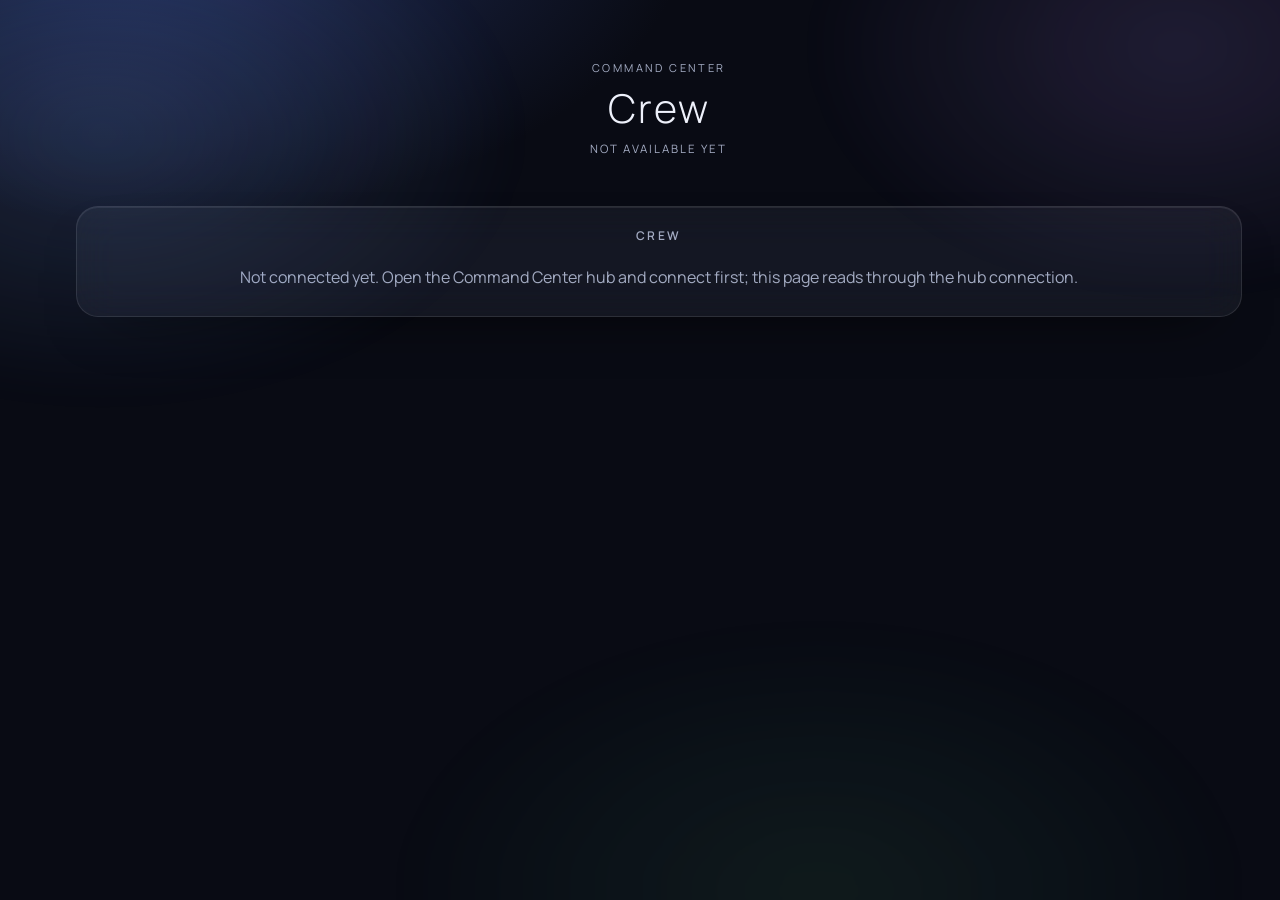
==== pages/crew.html @ 2b058b6d "muse: Crew page" ====
<!doctype html>
<html lang="en">
<head>
<meta charset="utf-8">
<script>var t=new URLSearchParams(location.search).get("theme");if(t==="light")document.documentElement.setAttribute("data-theme","light")</script>
<meta name="viewport" content="width=device-width, initial-scale=1">
<meta name="robots" content="noindex, nofollow, noarchive">
<meta name="color-scheme" content="dark light">
<title>Crew · Command Center</title>
<link rel="preconnect" href="https://fonts.googleapis.com">
<link rel="preconnect" href="https://fonts.gstatic.com" crossorigin>
<link href="https://fonts.googleapis.com/css2?family=Manrope:wght@200;300;400;500;600;700&display=swap" rel="stylesheet">
<style>
*{box-sizing:border-box}
body{margin:0;font-family:var(--font);padding:26px clamp(16px,3vw,44px) 48px}
a{color:var(--accent)}
header.top{display:flex;flex-direction:column;align-items:center;text-align:center;gap:6px;margin-bottom:22px}
header.top .back{font-size:11px;letter-spacing:.22em;text-transform:uppercase;color:var(--muted);text-decoration:none}
header.top .back:hover{color:var(--text)}
header.top h1{font-size:clamp(28px,3.1vw,40px);font-weight:300;letter-spacing:.05em;margin:0}
header.top .stamp{font-size:11.5px;letter-spacing:.18em;text-transform:uppercase;color:var(--muted)}
.cards{display:grid;grid-template-columns:repeat(auto-fit,minmax(210px,1fr));gap:var(--gap);margin-bottom:var(--gap)}
.card{border-radius:var(--r);padding:20px 22px}
.card h2{font-size:12px;letter-spacing:.2em;text-transform:uppercase;color:var(--muted);margin:0 0 14px;font-weight:600;text-align:center}
.big{font-size:40px;font-weight:700;letter-spacing:-.03em;line-height:1.05;text-align:center}
.sub{color:var(--muted);font-size:13px;margin-top:6px;text-align:center}
.stack{display:grid;gap:var(--gap)}
.item{display:flex;gap:12px;padding:11px 0;border-bottom:1px solid var(--line)}
.item:last-child{border-bottom:0}
.item .when{font-family:var(--font);font-size:12px;color:var(--muted);white-space:nowrap;padding-top:2px;min-width:118px}
.item .txt{flex:1}
.item .src{color:var(--muted);font-size:12.5px;margin-top:2px}
.chip{display:inline-block;font-size:10.5px;letter-spacing:.08em;text-transform:uppercase;border:1px solid var(--line);border-radius:20px;padding:1px 8px;color:var(--muted);white-space:nowrap;height:fit-content}
.empty{color:var(--muted);padding:8px 0;text-align:center}
.headline{font-size:19px;font-weight:650;letter-spacing:-.01em;text-align:center}
.dot{display:inline-block;width:9px;height:9px;border-radius:50%;background:var(--muted);margin-right:8px;flex:none}
.dot.ok{background:var(--green)} .dot.late{background:var(--amber)} .dot.fail{background:var(--red)}
.member .who{font-size:21px;font-weight:650;text-align:center}
.member .role{color:var(--muted);font-size:12.5px;text-align:center;margin-top:2px}
.member .last{font-size:13.5px;line-height:1.5;margin-top:12px;background:var(--inset);border-radius:12px;padding:10px 12px}
.member .live{display:flex;align-items:center;justify-content:center;gap:2px;margin-top:10px;font-size:12px;color:var(--muted)}
</style>
<link rel="stylesheet" href="../cc-design.css">
<link rel="stylesheet" href="../cc-skin.css">
</head>
<body>
<div id="app">
  <header class="top">
    <a class="back" href="../index.html">Command Center</a>
    <h1>Crew</h1>
    <span class="stamp" id="stamp">Loading</span>
  </header>
  <main id="stage">
    <div class="sk"><div></div><div></div><div></div></div>
  </main>
</div>
<script>
(function(){
"use strict";
function getCfg(){ try { var c = JSON.parse(localStorage.getItem("cc_cfg") || "null"); if (c && c.url && c.key) return c; } catch (e) {} return null; }
function esc(s){ return String(s == null ? "" : s).replace(/[&<>"']/g, function(ch){ return {"&":"&amp;","<":"&lt;",">":"&gt;",'"':"&quot;","'":"&#39;"}[ch]; }); }
function fmtTime(iso){ if (!iso) return "Not available yet"; var d = new Date(iso); if (isNaN(d)) return esc(iso); return d.toLocaleString("en-US", {weekday:"short", month:"short", day:"numeric", hour:"numeric", minute:"2-digit", timeZone:"America/New_York"}); }
function items(data, tab, module){ return (data.items || []).filter(function(i){ return i.tab === tab && i.module === module; }).slice().sort(function(a,b){ return new Date(b.time) - new Date(a.time); }); }
function summary(data, section){ var rows = (data.summary || []).filter(function(s){ return s.section === section; }); return rows.length ? rows[rows.length - 1] : null; }
function itemRow(i){
  var link = i.link ? ' <a href="' + esc(i.link) + '" target="_blank" rel="noopener">Open</a>' : "";
  return '<div class="item"><span class="when">' + fmtTime(i.time) + '</span><span class="txt">' + esc(i.text) + link +
    (i.source ? '<div class="src">' + esc(i.source) + '</div>' : "") + '</span><span class="chip">' + esc(i.grade || "") + '</span></div>';
}
function listOrEmpty(rows){ return rows.length ? rows.map(itemRow).join("") : '<div class="empty">Not available yet</div>'; }
var CREW = [["claude", "Atlas", "Lead"], ["muse", "Luna", "Routines"], ["chatgpt", "Argus", "Cross-check"], ["claude-jdm", "Athena", "Business account"], ["iphone", "Orion", "iPhone report"]];
var NAMES = {}; CREW.forEach(function(m){ NAMES[m[0]] = m[1]; });
function ago(iso){
  if (!iso) return "not yet";
  var s = (Date.now() - new Date(iso)) / 1000;
  if (isNaN(s)) return "not yet";
  if (s < 90) return "just now";
  if (s < 3600) return Math.round(s / 60) + " min ago";
  if (s < 86400) return Math.round(s / 3600) + " h ago";
  return Math.round(s / 86400) + " d ago";
}
function render(data){
  var stamp = document.getElementById("stamp");
  stamp.textContent = "Updated " + fmtTime(data.now || new Date().toISOString());
  var msgs = (data.messages || []).slice().sort(function(a,b){ return new Date(a.time) - new Date(b.time); });
  var cards = CREW.map(function(m){
    var mine = msgs.filter(function(x){ return x.from === m[0]; });
    var last = mine.length ? mine[mine.length - 1] : null;
    var live = last && (Date.now() - new Date(last.time)) < 3600000;
    var txt = last ? String(last.text || "") : "";
    if (txt.length > 220) txt = txt.slice(0, 217) + "...";
    return '<div class="card member"><h2>' + esc(m[2]) + '</h2><div class="who">' + esc(m[1]) + '</div>' +
      '<div class="live"><span class="dot ' + (live ? "ok" : "") + '"></span>' + (last ? "spoke " + ago(last.time) : "no posts yet") + '</div>' +
      (last ? '<div class="last">' + esc(txt) + '<div class="src">' + esc(last.type || "") + ' · ' + fmtTime(last.time) + '</div></div>' : '<div class="empty">Not available yet</div>') + '</div>';
  }).join("");
  var recent = msgs.slice().sort(function(a,b){ return new Date(b.time) - new Date(a.time); }).slice(0, 12);
  var rows = recent.length ? recent.map(function(x){
    return '<div class="item"><span class="when">' + fmtTime(x.time) + '</span><span class="txt">' + esc(x.text || "") +
      '<div class="src">' + esc(NAMES[x.from] || x.from) + ' to ' + esc(NAMES[x.to] || x.to || "") + '</div></span><span class="chip">' + esc(x.type || "") + '</span></div>';
  }).join("") : '<div class="empty">Not available yet</div>';
  document.getElementById("stage").innerHTML =
    '<div class="cards" style="grid-template-columns:repeat(auto-fit,minmax(230px,1fr))">' + cards + '</div>' +
    '<div class="stack"><div class="card"><h2>Recent board activity</h2>' + rows + '</div></div>';
}
function fail(msg){
  document.getElementById("stage").innerHTML = '<div class="card"><h2>Crew</h2><div class="empty">' + esc(msg) + '</div></div>';
  document.getElementById("stamp").textContent = "Not available yet";
}
var cfg = getCfg();
if (!cfg) { fail("Not connected yet. Open the Command Center hub and connect first; this page reads through the hub connection."); return; }
fetch(cfg.url + (cfg.url.indexOf("?") > -1 ? "&" : "?") + "key=" + encodeURIComponent(cfg.key))
  .then(function(r){ return r.json(); })
  .then(function(j){ if (!j.ok) throw new Error(j.error || "load failed"); render(j.data); })
  .catch(function(){ fail("Could not load the board. Values are not available yet."); });
})();
</script>
<script src="../cc-motion.js"></script>
</body>
</html>
---- cc-design.css ----
/* Command Center design system. One stylesheet for the hub and every spoke page.
   Load it AFTER the page's own styles:
   <link rel="stylesheet" href="https://julietdeltaone.github.io/command-center/cc-design.css">
   Tokens, depth, motion and layout rules live here only. */

:root{
  --rail:76px;
  --ease:cubic-bezier(.2,.8,.2,1);
  --dur:.55s;
  --surf-1:linear-gradient(180deg,rgba(255,255,255,.075),rgba(255,255,255,.028));
  --surf-2:linear-gradient(180deg,rgba(255,255,255,.11),rgba(255,255,255,.04));
  --edge:inset 0 1px 0 rgba(255,255,255,.09),inset 0 0 0 1px rgba(255,255,255,.02);
  --shadow-1:0 1px 2px rgba(0,0,0,.5),0 14px 34px -16px rgba(0,0,0,.75);
  --shadow-2:0 2px 4px rgba(0,0,0,.5),0 26px 56px -18px rgba(0,0,0,.85);
  --glow:0 0 0 1px rgba(122,167,255,.45),0 0 34px -6px rgba(122,167,255,.45);
}

/* ---------- full screen ---------- */
.wrap,.wrap.wide{max-width:none;width:100%;padding-left:clamp(18px,2.4vw,64px);padding-right:clamp(18px,2.4vw,64px)}
@media (min-width:1100px){
  body{padding-left:var(--rail)}
}
@media (min-width:1800px){
  html{font-size:112%}
}
@media (min-width:2400px){
  html{font-size:128%}
}

/* ---------- alive background ---------- */
html{background:var(--bg)}
body::after{
  content:"";position:fixed;z-index:0;pointer-events:none;inset:-20%;
  background:
    radial-gradient(34% 30% at 20% 25%,rgba(122,167,255,.20),transparent 70%),
    radial-gradient(30% 28% at 80% 18%,rgba(177,140,255,.16),transparent 70%),
    radial-gradient(36% 32% at 60% 85%,rgba(95,212,138,.09),transparent 70%);
  filter:blur(30px);
  animation:drift 46s ease-in-out infinite alternate;
}
@keyframes drift{
  0%{transform:translate3d(-3%,-2%,0) rotate(0deg) scale(1)}
  50%{transform:translate3d(4%,3%,0) rotate(6deg) scale(1.08)}
  100%{transform:translate3d(-2%,5%,0) rotate(-4deg) scale(1.04)}
}

/* ---------- depth: layered, frosted, lifts on hover ---------- */
.card,.wt,.mod,.sysc,.wk>div{
  background:var(--surf-1);
  box-shadow:var(--edge),var(--shadow-1);
  -webkit-backdrop-filter:blur(16px) saturate(140%);backdrop-filter:blur(16px) saturate(140%);
  transition:transform .35s var(--ease),box-shadow .35s var(--ease),border-color .25s;
}
.wt{border-radius:18px}
.wt:hover,.card:hover,.mod:hover{
  transform:translateY(-3px);
  border-color:rgba(122,167,255,.5);
  box-shadow:var(--edge),var(--shadow-2),0 0 40px -14px rgba(122,167,255,.5);
}
.sysc:hover,.wk>div:hover{transform:translateY(-2px);box-shadow:var(--edge),var(--shadow-2)}
.btn,.ibtn{transition:transform .2s var(--ease),border-color .2s,background .2s}
.btn:hover,.ibtn:hover{transform:translateY(-1px);border-color:rgba(122,167,255,.6);background:var(--panel2)}
.btn:active,.ibtn:active{transform:translateY(0) scale(.98)}

/* ---------- glow on live status ---------- */
.dot.ok{animation:pulse 2.4s ease-in-out infinite}
.dot.late{box-shadow:0 0 8px var(--amber)}
.dot.fail{box-shadow:0 0 10px var(--red);animation:pulse-red 1.6s ease-in-out infinite}
.mark i{animation:pulse 2.8s ease-in-out infinite}
.tl .now{box-shadow:0 0 14px rgba(122,167,255,.7)}
@keyframes pulse{0%,100%{box-shadow:0 0 5px var(--accent);opacity:.9}50%{box-shadow:0 0 16px var(--accent),0 0 28px rgba(122,167,255,.4);opacity:1}}
@keyframes pulse-red{0%,100%{box-shadow:0 0 5px var(--red)}50%{box-shadow:0 0 18px var(--red),0 0 30px rgba(255,107,122,.4)}}
.cells i{box-shadow:0 0 10px -2px rgba(95,212,138,.55)}
.cells i.late{box-shadow:0 0 10px -2px rgba(240,180,80,.6)}
.cells i.fail{box-shadow:0 0 12px -2px rgba(255,107,122,.7)}

/* ---------- loading sequence: skeleton, then staggered rise ---------- */
.sk{display:grid;grid-template-columns:repeat(12,minmax(0,1fr));gap:14px}
.sk>div{
  min-height:210px;border-radius:18px;border:1px solid var(--line);grid-column:span 4;
  background:linear-gradient(100deg,rgba(255,255,255,.03) 20%,rgba(255,255,255,.09) 40%,rgba(255,255,255,.03) 60%) 0 0/220% 100%;
  animation:shimmer 1.3s linear infinite;
}
.sk>div:nth-child(1){grid-column:span 8}
.sk>div:nth-child(2){grid-column:span 4}
@keyframes shimmer{to{background-position:-120% 0}}
@media (max-width:1000px){.sk>div,.sk>div:nth-child(1),.sk>div:nth-child(2){grid-column:span 12}}

#app>*,.wall>*,.tiles>*,.hero>*{animation:rise var(--dur) var(--ease) backwards;animation-delay:calc(var(--i,0) * 55ms)}
@keyframes rise{from{opacity:0;transform:translateY(16px) scale(.985)}to{opacity:1;transform:none}}

/* ---------- charts draw in ---------- */
.g-fill{animation:gdraw 1.3s var(--ease) .15s both}
@keyframes gdraw{from{stroke-dasharray:0 100}to{stroke-dasharray:var(--d,50) 100}}
.cells i{animation:cellin .5s var(--ease) both;animation-delay:calc(var(--i,0) * 18ms + .2s)}
@keyframes cellin{from{opacity:0;transform:scaleY(.2)}to{opacity:1;transform:none}}
.tl .blk{transform-origin:left center;animation:blkin .7s var(--ease) both;animation-delay:calc(var(--i,0) * 90ms + .25s)}
@keyframes blkin{from{opacity:0;transform:scaleX(.1)}to{opacity:1;transform:none}}
.bar-fill{transform-origin:left center;animation:blkin .9s var(--ease) both}

/* ---------- page transitions ---------- */
::view-transition-old(root){animation:vt-out .22s var(--ease) both}
::view-transition-new(root){animation:vt-in .38s var(--ease) both}
@keyframes vt-out{to{opacity:0;transform:translateY(-6px)}}
@keyframes vt-in{from{opacity:0;transform:translateY(10px)}}

/* ---------- side rail (wide screens) ---------- */
.rail{
  display:none;position:fixed;z-index:30;left:0;top:0;bottom:0;width:var(--rail);
  flex-direction:column;align-items:center;gap:6px;padding:20px 0;
  background:rgba(7,9,13,.7);-webkit-backdrop-filter:blur(18px);backdrop-filter:blur(18px);
  border-right:1px solid var(--line);
}
@media (min-width:1100px){.rail{display:flex}.tabs{left:var(--rail)!important}}
.rail .rmark{width:36px;height:36px;border-radius:11px;border:1px solid var(--line);display:grid;place-items:center;margin-bottom:14px;
  background:linear-gradient(135deg,rgba(122,167,255,.25),rgba(177,140,255,.18))}
.rail .rmark i{width:10px;height:10px;border-radius:50%;background:var(--accent);box-shadow:0 0 14px var(--accent);animation:pulse 2.8s ease-in-out infinite}
.rail button{
  appearance:none;position:relative;width:60px;min-height:56px;border-radius:14px;border:1px solid transparent;background:transparent;color:var(--muted);
  font:inherit;cursor:pointer;display:flex;flex-direction:column;align-items:center;justify-content:center;gap:3px;
  transition:color .2s,background .2s,transform .25s var(--ease)
}
.rail button b{font-size:17px;font-weight:700;letter-spacing:-.02em;line-height:1}
.rail button span{font-family:var(--mono);font-size:9px;letter-spacing:.03em;text-transform:uppercase}
.rail button:hover{color:var(--text);background:var(--panel);transform:translateX(2px)}
.rail button[aria-selected="true"]{color:var(--text);background:var(--panel2);border-color:var(--line)}
.rail button[aria-selected="true"]::before{content:"";position:absolute;left:-8px;top:12px;bottom:12px;width:3px;border-radius:3px;background:var(--accent);box-shadow:0 0 12px var(--accent)}
.rail .rn{position:absolute;top:3px;right:2px;min-width:16px;height:16px;padding:0 4px;border-radius:8px;background:var(--accent);color:#07090d;font-family:var(--mono);font-size:9.5px;font-weight:800;display:grid;place-items:center}
.rail .rsp{flex:1}

/* ---------- respect reduced motion ---------- */
@media (prefers-reduced-motion:reduce){
  *,*::before,*::after{animation-duration:.001ms!important;animation-delay:0s!important;animation-iteration-count:1!important;transition-duration:.001ms!important}
  body::after{animation:none}
}
---- cc-skin.css ----
/* Command Center hub skin: Aurora Centered. Loaded by index.html only, after cc-design.css.
   Dark is the default. Light is switched with data-theme="light" on <html>. */

:root{
  --bg:#090b14; --card:rgba(255,255,255,.05); --panel:rgba(255,255,255,.04); --panel2:rgba(255,255,255,.08);
  --line:rgba(255,255,255,.10); --text:#eef1fb; --muted:#a3abc2; --accent:#8f9bff; --violet:#c084fc;
  --green:#4ade80; --amber:#f0b450; --red:#ff6b7a; --ring:#5b6384; --inset:rgba(0,0,0,.22);
  --bgfx:radial-gradient(900px 520px at 12% -10%,#23305e 0%,transparent 60%),radial-gradient(800px 520px at 100% 110%,#34205a 0%,transparent 55%),#090b14;
  --railbg:rgba(255,255,255,.04); --navbg:rgba(9,11,20,.82);
  --surf-1:var(--card); --surf-2:rgba(255,255,255,.08);
  --edge:inset 0 1px 0 rgba(255,255,255,.08);
  --shadow-1:0 24px 60px -34px rgba(0,0,0,.9); --shadow-2:0 30px 70px -30px rgba(0,0,0,.95);
  --glow:0 0 0 1px rgba(143,155,255,.45);
  --orb:.9; --btntext:#0b0d18;
  --font:"Manrope",-apple-system,BlinkMacSystemFont,"SF Pro Text","Segoe UI",Roboto,Helvetica,Arial,sans-serif;
  --r:22px; --gap:18px;
}
:root[data-theme="light"]{
  --bg:#eef1ff; --card:rgba(255,255,255,.66); --panel:rgba(255,255,255,.55); --panel2:rgba(255,255,255,.9);
  --line:rgba(27,30,46,.12); --text:#1b1e2e; --muted:#545b75; --accent:#5b4dff; --violet:#8a3ffc;
  --green:#12905f; --amber:#b06f00; --red:#cf3a44; --ring:#9aa0b8; --inset:rgba(255,255,255,.6);
  --bgfx:linear-gradient(135deg,#e8eeff 0%,#f6efff 48%,#e4f6ff 100%);
  --railbg:rgba(255,255,255,.55); --navbg:rgba(238,241,255,.88);
  --surf-2:rgba(255,255,255,.9);
  --edge:inset 0 1px 0 rgba(255,255,255,.9);
  --shadow-1:0 18px 40px -28px rgba(30,30,60,.3); --shadow-2:0 24px 50px -26px rgba(30,30,60,.4);
  --glow:0 0 0 1px rgba(91,77,255,.4);
  --orb:.35; --btntext:#fff;
}
:root[data-theme="light"] meta{color-scheme:light}

html{background:var(--bg);color-scheme:dark}
:root[data-theme="light"]{color-scheme:light}
body{font-family:var(--font);background:var(--bgfx);background-attachment:fixed;color:var(--text);font-weight:400}
body::before{display:none}
body::after{opacity:var(--orb)}

/* ---------- layout ---------- */
.wrap,.wrap.wide{max-width:1560px;margin:0 auto;padding-left:clamp(18px,2.6vw,56px);padding-right:clamp(18px,2.6vw,56px)}
.mono{font-family:var(--font);letter-spacing:.2em;font-size:11px;font-weight:600;color:var(--muted);text-transform:uppercase}

/* ---------- header (centered) ---------- */
header{position:relative;display:flex;flex-direction:column;align-items:center;justify-content:center;text-align:center;
  padding:calc(34px + env(safe-area-inset-top)) 0 28px;gap:0}
.brand{flex-direction:column;align-items:center;gap:8px}
.brand .mark{display:none}
h1{font-size:clamp(28px,3.1vw,40px);font-weight:300;letter-spacing:.05em;text-transform:none;margin:0}
.sub{font-family:var(--font);font-size:11.5px;letter-spacing:.22em;text-transform:uppercase;color:var(--muted);margin-top:0}
.hbtns{position:absolute;right:clamp(0px,.5vw,8px);top:calc(30px + env(safe-area-inset-top));display:flex;gap:10px;align-items:center}
.ibtn,.pill{height:40px;min-width:40px;padding:0 14px;border-radius:999px;border:1px solid var(--line);background:var(--card);color:var(--text);
  display:inline-flex;align-items:center;justify-content:center;gap:8px;font:inherit;font-size:13px;font-weight:500;cursor:pointer;
  -webkit-backdrop-filter:blur(16px);backdrop-filter:blur(16px)}
.ibtn svg{width:17px;height:17px}
.ibtn.icon{width:40px;padding:0}
.pill{cursor:default}
.pill i{width:8px;height:8px;border-radius:50%;background:var(--green);box-shadow:0 0 10px var(--green);flex:0 0 8px}
.pill.off i{background:transparent;border:2px solid var(--ring);box-shadow:none}
@media (max-width:820px){
  header{padding-bottom:20px}
  .hbtns{position:static;margin-top:16px;flex-wrap:wrap;justify-content:center}
}

/* ---------- cards ---------- */
.card,.wt,.mod,.sysc,.wk>div{border:1px solid var(--line);background:var(--surf-1);box-shadow:var(--edge),var(--shadow-1);
  -webkit-backdrop-filter:blur(20px) saturate(150%);backdrop-filter:blur(20px) saturate(150%)}
.card,.wt,.mod{border-radius:var(--r)}
.mod{padding:24px 26px;margin-bottom:var(--gap)}
.wt{padding:24px 26px;gap:18px;text-align:center}
.wt:hover,.card:hover,.mod:hover{border-color:rgba(143,155,255,.5)}
.wh{position:relative;justify-content:center;min-height:40px}
.wh .wopen{position:absolute;right:-6px;top:50%;transform:translateY(-50%);font-family:var(--font);letter-spacing:.14em;font-size:10.5px;opacity:.75}
.wopen:hover{opacity:1}
.wopen{color:var(--accent)}
.wbig{font-size:44px;font-weight:300;letter-spacing:-.02em;line-height:1.1}
.wbig small{display:block;margin:8px 0 0;font-size:13px;color:var(--muted)}
.wnote{color:var(--muted)}
.btn{border-radius:999px;background:var(--card);border-color:var(--line);color:var(--text);padding:0 18px}
.btn.link{color:var(--accent);border-color:rgba(143,155,255,.55)}
.field{background:var(--card);border-color:var(--line);color:var(--text);border-radius:14px}
.wbar,.banner{margin-bottom:var(--gap)}
.banner{text-align:center;border-radius:999px;border-color:rgba(143,155,255,.4);background:rgba(143,155,255,.1)}
.walert{margin-bottom:var(--gap);border-radius:var(--r);justify-content:center;text-align:center;background:rgba(255,107,122,.1)}
.walert b{color:var(--red)}
.error{border-radius:var(--r)}

/* ---------- stat row ---------- */
.stats{display:grid;grid-template-columns:repeat(4,minmax(0,1fr));gap:var(--gap);margin-bottom:var(--gap)}
.stats>*{animation:rise var(--dur) var(--ease) backwards;animation-delay:calc(var(--i,0) * 55ms)}
.stats .card{min-height:0;padding:24px;text-align:center;display:flex;flex-direction:column;align-items:center;justify-content:center;gap:18px}
.stats .card:hover{transform:translateY(-3px)}
.tile .tnum{font-size:48px;font-weight:300;margin-top:10px;letter-spacing:-.02em}
.tile .tnum small{font-size:20px;color:var(--muted);font-weight:300}
.tile.warn,.tile.bad{background:var(--surf-1);border-color:var(--line)}
.tile.warn .tnum{color:var(--amber)}
.tile.bad .tnum{color:var(--red)}
.tnote{font-size:13px;color:var(--muted)}
.tbar{display:flex;gap:4px;align-items:flex-end;justify-content:center;height:22px}
.tbar i{display:block;width:7px;border-radius:3px;background:var(--accent);opacity:.7}
.tbar.amber i{background:var(--amber)} .tbar.red i{background:var(--red)} .tbar.green i{background:var(--green)}
.gauge{padding:24px 24px 22px}
.gauge svg{max-width:300px}
.g-track{stroke:var(--line)}
.g-fill{stroke:var(--accent);filter:drop-shadow(0 0 8px rgba(143,155,255,.55))}
.g-fill.amber{stroke:var(--amber)} .g-fill.red{stroke:var(--red)}
.g-pct{font-weight:300}
.gmeta{text-align:center}
.gmeta b{font-weight:600}
.gna{display:flex;flex-direction:column;align-items:center;justify-content:center}
@media (max-width:1000px){.stats{grid-template-columns:repeat(2,minmax(0,1fr))}}
@media (max-width:480px){.stats .card{min-height:170px;padding:18px 14px}.tile .tnum{font-size:40px}}

/* wall grid */
.wall{gap:var(--gap)}
.mrow{justify-content:center;border-color:var(--line)}
.mrow .nm{flex:0 1 auto}
.mrow .ct{color:var(--muted)}
.wk .ev,.wk .dn{justify-content:center;text-align:center}
.wk>div{background:var(--inset);box-shadow:none}
.wk .ev em{color:var(--accent)}
.tl{width:100%}
.tl .hr{border-color:var(--line)}
.tl .blk{border-color:rgba(143,155,255,.55);background:rgba(143,155,255,.2)}
.tl .now{border-color:var(--accent)} .tl .now span{color:var(--accent)}
.cells i{background:var(--green);opacity:.85}
.cells i.late{background:var(--amber)} .cells i.fail{background:var(--red)}
.lockbox{background:var(--inset)} .lockbox .ghost i{background:rgba(143,155,255,.25)}
.pv,.embed{background:#0b0c14;border-color:var(--line)}
.pv a{color:#cfd6ff}
.mcard{border:1px solid var(--line);border-radius:16px;padding:14px;background:var(--inset);display:flex;flex-direction:column;gap:8px;text-align:center}
.mgrid{display:grid;grid-template-columns:repeat(auto-fit,minmax(300px,1fr));gap:12px}

/* status dots use the new palette */
.dot.ok{background:var(--green);box-shadow:0 0 8px var(--green)}
.dot.late{background:var(--amber);box-shadow:0 0 8px var(--amber)}
.dot.fail{background:var(--red)}
.dot.nodata,.dot.none{border-color:var(--ring)}
@keyframes pulse{0%,100%{box-shadow:0 0 5px var(--green);opacity:.9}50%{box-shadow:0 0 16px var(--green);opacity:1}}
.chip{border-color:var(--line)}
.chip.Exact,.chip.Confirmed{background:rgba(143,155,255,.18);border-color:rgba(143,155,255,.6);color:var(--text)}

/* module cards on the other tabs: keep list text left, headings centered */
.tabhead{justify-content:center;flex-direction:column;align-items:center;gap:6px;margin:4px 0 22px;text-align:center}
.tabhead h2{font-size:30px;font-weight:300;letter-spacing:.03em}
.mod .mhead{justify-content:space-between}
.item::before{background:var(--accent)}
.item{border-color:var(--line)}
.sysc{background:var(--inset);box-shadow:none}
.hero{align-items:stretch}
.hero .tiles{grid-template-columns:1fr 1fr;gap:var(--gap)}
.hero .tile{min-height:140px;align-items:center;text-align:center;justify-content:center;gap:6px}

/* crew map */
.ca-name{fill:var(--text);font-weight:600}
.ca-cnt{fill:var(--muted);font-size:11px;letter-spacing:.06em}
.ca-g{fill:var(--green);stroke:var(--green)} .ca-y{fill:var(--amber);stroke:var(--amber)} .ca-r{fill:var(--red);stroke:var(--red)}
.ca-link.ca-g,.ca-link.ca-y,.ca-link.ca-r,.ca-ring{fill:none}
.ca-counts{justify-content:center}
.ca-counts b{font-weight:400;font-size:22px}
.ca-feed .st.g{background:var(--green)} .ca-feed .st.y{background:var(--amber)} .ca-feed .st.r{background:var(--red)}
.ca-scroll{margin-top:4px}

/* ---------- rail (wide screens) and bottom bar ---------- */
.rail{background:var(--railbg);border-right:1px solid var(--line);gap:10px;padding:26px 0;justify-content:flex-start}
.rail .rmark{background:none;border:0;margin-bottom:22px}
.rail .rmark i{width:14px;height:14px;background:var(--accent);box-shadow:0 0 18px var(--accent)}
.rail button{width:48px;min-height:48px;height:48px;border-radius:14px;gap:0}
.rail button svg{width:20px;height:20px}
.rail button b,.rail button span{display:none}
.rail button[aria-selected="true"]{background:var(--card);border-color:var(--line);color:var(--accent)}
.rail button[aria-selected="true"]::before{left:-14px;background:var(--accent)}
.rail button:hover{transform:none;color:var(--text)}
.rail .rn{top:-2px;right:-2px;background:var(--accent);color:var(--btntext)}
.ic{width:20px;height:20px;fill:none;stroke:currentColor;stroke-width:1.7;stroke-linecap:round;stroke-linejoin:round}
nav.tabs{background:var(--navbg);border-top:1px solid var(--line)}
.tab{font-size:11.5px;gap:3px}
.tab .ic{width:20px;height:20px}
.tab .n{display:none}
.tab[aria-selected="true"]{background:var(--card);border-color:var(--line);color:var(--accent);box-shadow:none}
@media (min-width:1100px){nav.tabs{display:none}body{padding-bottom:40px}}

/* wall spans for the new layout */
@media (max-width:1000px){.ws4,.ws5,.ws6,.ws7,.ws8{grid-column:span 12}}
@media (max-width:480px){.gmeta b{font-size:12.5px}.gmeta .mono{letter-spacing:.1em;font-size:9.5px}}
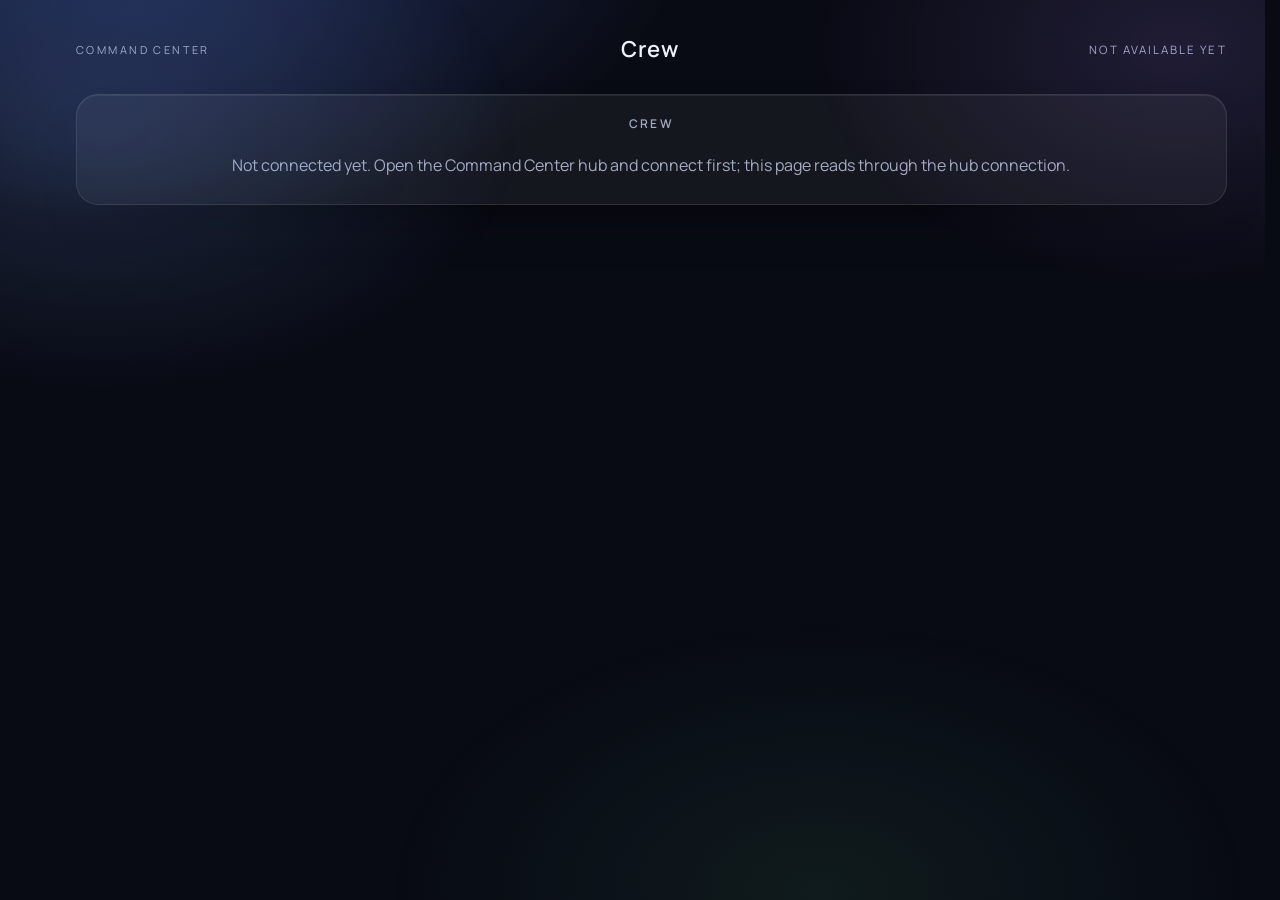
==== commit 1278bda1: "claude: clock stamps on crew page and System view ages Co-Authored-By: Claude Sonnet 5.5 <noreply@an" ====
--- a/pages/crew.html
+++ b/pages/crew.html
@@ -74,10 +74,11 @@
   if (!iso) return "not yet";
   var s = (Date.now() - new Date(iso)) / 1000;
   if (isNaN(s)) return "not yet";
-  if (s < 90) return "just now";
-  if (s < 3600) return Math.round(s / 60) + " min ago";
-  if (s < 86400) return Math.round(s / 3600) + " h ago";
-  return Math.round(s / 86400) + " d ago";
+  var t = new Date(iso), et = {timeZone: "America/New_York"};
+  var clock = t.toLocaleTimeString("en-US", {hour: "numeric", minute: "2-digit", timeZone: "America/New_York"});
+  var day = t.toLocaleDateString("en-US", et) === new Date().toLocaleDateString("en-US", et) ? "" : t.toLocaleDateString("en-US", {month: "short", day: "numeric", timeZone: "America/New_York"}) + ", ";
+  var rel = s < 90 ? "just now" : s < 3600 ? Math.round(s / 60) + " min ago" : s < 86400 ? Math.round(s / 3600) + " h ago" : Math.round(s / 86400) + " d ago";
+  return day + clock + " ET \u00b7 " + rel;
 }
 function render(data){
   var stamp = document.getElementById("stamp");
--- a/cc-design.css
+++ b/cc-design.css
@@ -86,8 +86,8 @@
 @keyframes shimmer{to{background-position:-120% 0}}
 @media (max-width:1000px){.sk>div,.sk>div:nth-child(1),.sk>div:nth-child(2){grid-column:span 12}}
 
-#app>*,.wall>*,.tiles>*,.hero>*{animation:rise var(--dur) var(--ease) backwards;animation-delay:calc(var(--i,0) * 55ms)}
-@keyframes rise{from{opacity:0;transform:translateY(16px) scale(.985)}to{opacity:1;transform:none}}
+#app>*,.wall>*,.tiles>*,.hero>*{animation:rise .22s ease-out backwards;animation-delay:calc(var(--i,0) * 18ms)}
+@keyframes rise{from{opacity:0}to{opacity:1}}
 
 /* ---------- charts draw in ---------- */
 .g-fill{animation:gdraw 1.3s var(--ease) .15s both}
@@ -99,10 +99,10 @@
 .bar-fill{transform-origin:left center;animation:blkin .9s var(--ease) both}
 
 /* ---------- page transitions ---------- */
-::view-transition-old(root){animation:vt-out .22s var(--ease) both}
-::view-transition-new(root){animation:vt-in .38s var(--ease) both}
-@keyframes vt-out{to{opacity:0;transform:translateY(-6px)}}
-@keyframes vt-in{from{opacity:0;transform:translateY(10px)}}
+::view-transition-old(root){animation:vt-out .12s ease-out both}
+::view-transition-new(root){animation:vt-in .18s ease-out both}
+@keyframes vt-out{to{opacity:0}}
+@keyframes vt-in{from{opacity:0}}
 
 /* ---------- side rail (wide screens) ---------- */
 .rail{
--- a/cc-skin.css
+++ b/cc-skin.css
@@ -16,15 +16,15 @@
   --r:22px; --gap:18px;
 }
 :root[data-theme="light"]{
-  --bg:#eef1ff; --card:rgba(255,255,255,.66); --panel:rgba(255,255,255,.55); --panel2:rgba(255,255,255,.9);
-  --line:rgba(27,30,46,.12); --text:#1b1e2e; --muted:#545b75; --accent:#5b4dff; --violet:#8a3ffc;
-  --green:#12905f; --amber:#b06f00; --red:#cf3a44; --ring:#9aa0b8; --inset:rgba(255,255,255,.6);
-  --bgfx:linear-gradient(135deg,#e8eeff 0%,#f6efff 48%,#e4f6ff 100%);
-  --railbg:rgba(255,255,255,.55); --navbg:rgba(238,241,255,.88);
-  --surf-2:rgba(255,255,255,.9);
-  --edge:inset 0 1px 0 rgba(255,255,255,.9);
-  --shadow-1:0 18px 40px -28px rgba(30,30,60,.3); --shadow-2:0 24px 50px -26px rgba(30,30,60,.4);
-  --glow:0 0 0 1px rgba(91,77,255,.4);
+  --bg:#dde2f5; --card:rgba(255,255,255,.82); --panel:rgba(255,255,255,.68); --panel2:rgba(255,255,255,.96);
+  --line:rgba(24,28,48,.26); --text:#141828; --muted:#3d4460; --accent:#3a2bd0; --violet:#7a24d8;
+  --green:#0b7a4b; --amber:#9a6200; --red:#c22f3a; --ring:#646c8c; --inset:rgba(24,28,48,.07);
+  --bgfx:linear-gradient(135deg,#d0d8f8 0%,#e3d5fa 48%,#c9e2f4 100%);
+  --railbg:rgba(255,255,255,.72); --navbg:rgba(219,224,245,.94);
+  --surf-2:rgba(255,255,255,.95);
+  --edge:inset 0 1px 0 rgba(255,255,255,.95);
+  --shadow-1:0 18px 40px -26px rgba(24,28,60,.4); --shadow-2:0 24px 50px -24px rgba(24,28,60,.48);
+  --glow:0 0 0 1px rgba(58,43,208,.45);
   --orb:.35; --btntext:#fff;
 }
 :root[data-theme="light"] meta{color-scheme:light}
@@ -85,7 +85,7 @@
 
 /* ---------- stat row ---------- */
 .stats{display:grid;grid-template-columns:repeat(4,minmax(0,1fr));gap:var(--gap);margin-bottom:var(--gap)}
-.stats>*{animation:rise var(--dur) var(--ease) backwards;animation-delay:calc(var(--i,0) * 55ms)}
+.stats>*{animation:rise .22s ease-out backwards;animation-delay:calc(var(--i,0) * 18ms)}
 .stats .card{min-height:0;padding:24px;text-align:center;display:flex;flex-direction:column;align-items:center;justify-content:center;gap:18px}
 .stats .card:hover{transform:translateY(-3px)}
 .tile .tnum{font-size:48px;font-weight:300;margin-top:10px;letter-spacing:-.02em}
@@ -163,9 +163,10 @@
 .rail{background:var(--railbg);border-right:1px solid var(--line);gap:10px;padding:26px 0;justify-content:flex-start}
 .rail .rmark{background:none;border:0;margin-bottom:22px}
 .rail .rmark i{width:14px;height:14px;background:var(--accent);box-shadow:0 0 18px var(--accent)}
-.rail button{width:48px;min-height:48px;height:48px;border-radius:14px;gap:0}
+.rail button{width:60px;min-height:56px;height:auto;padding:7px 2px 6px;border-radius:14px;gap:3px}
 .rail button svg{width:20px;height:20px}
-.rail button b,.rail button span{display:none}
+.rail button b{display:none}
+.rail button .rlab{display:block;font-family:var(--font);font-size:9.5px;font-weight:600;letter-spacing:.04em;line-height:1.15;text-align:center;color:inherit}
 .rail button[aria-selected="true"]{background:var(--card);border-color:var(--line);color:var(--accent)}
 .rail button[aria-selected="true"]::before{left:-14px;background:var(--accent)}
 .rail button:hover{transform:none;color:var(--text)}
@@ -181,3 +182,796 @@
 /* wall spans for the new layout */
 @media (max-width:1000px){.ws4,.ws5,.ws6,.ws7,.ws8{grid-column:span 12}}
 @media (max-width:480px){.gmeta b{font-size:12.5px}.gmeta .mono{letter-spacing:.1em;font-size:9.5px}}
+
+/* =====================================================================
+   Fit-to-screen Wall, cover widgets, crew board
+   ===================================================================== */
+.wrap,.wrap.wide{max-width:none}
+header{padding:calc(14px + env(safe-area-inset-top)) 0 12px}
+h1{font-size:clamp(22px,2vw,30px)}
+.sub{font-size:10.5px}
+.hbtns{top:calc(12px + env(safe-area-inset-top))}
+.ibtn,.pill{height:36px;font-size:12.5px}
+.ibtn.icon{width:36px}
+
+.ws1{grid-column:span 1}.ws2{grid-column:span 2}.ws3{grid-column:span 3}.ws4{grid-column:span 4}.ws5{grid-column:span 5}.ws6{grid-column:span 6}
+.wall{gap:14px}
+.wt{padding:14px 18px;gap:10px;min-height:0;overflow:hidden}
+.wh{min-height:26px}
+.wt .wh .mono{font-size:10.5px}
+.wbig{font-size:clamp(26px,2.3vw,38px)}
+.wbig small{font-size:12px;margin-top:4px}
+.tbody{display:flex;flex-direction:column;gap:10px;min-height:0;flex:1}
+.wt .mrow{padding:6px 0;font-size:13px}
+.wt .wnote{font-size:12.5px;line-height:1.4}
+
+@media (min-width:1200px) and (min-height:700px){
+  body{padding-bottom:10px}
+  body:has(.wall.fit) .wrap{display:flex;flex-direction:column;height:100vh}
+  body:has(.wall.fit) #app{flex:1;min-height:0;display:flex;flex-direction:column}
+  #app>.banner,#app>.walert{flex:0 0 auto}
+  .wallbox{flex:1;min-height:0;display:flex;flex-direction:column}
+  .wallbox>.walert,.wallbox>.wbar{flex:0 0 auto}
+  .wall.fit{flex:1;min-height:0;grid-template-columns:repeat(12,minmax(0,1fr));grid-template-rows:minmax(104px,.5fr) minmax(0,1.2fr) minmax(0,1.2fr)}
+  .wall.fit>.wt{height:100%}
+}
+@media (max-width:1199px),(max-height:699px){
+  .wall.fit{height:auto}
+  .wall.fit>.ws2,.wall.fit>.ws3,.wall.fit>.ws4{grid-column:span 6}
+}
+@media (max-width:700px){
+  .wall.fit>.wt,.ws2,.ws3,.ws4,.ws5,.ws6{grid-column:span 12}
+  .wall.fit>.stat{grid-column:span 6}
+}
+
+/* stat cards */
+.stat{padding:12px 14px;gap:6px}
+.sbody{display:flex;flex-direction:column;align-items:center;justify-content:center;gap:4px;flex:1;min-height:0;width:100%}
+.sbig{font-size:clamp(26px,2.4vw,40px);font-weight:300;line-height:1.05;letter-spacing:-.02em}
+.sbig small{font-size:.5em;color:var(--muted)}
+.sbig .mini-g{width:min(150px,100%);height:auto;max-height:78px}
+.sbig .mini-g .g-pct{font-size:40px}
+.snote{font-size:12px;color:var(--muted);line-height:1.3;max-width:100%;overflow:hidden;text-overflow:ellipsis;display:-webkit-box;-webkit-line-clamp:2;-webkit-box-orient:vertical}
+.stat .cells{width:100%}
+.stat .cells i{height:10px}
+
+/* today */
+.dls{display:flex;flex-direction:column;gap:4px;align-items:center}
+.dl{display:flex;gap:10px;font-size:13px;align-items:baseline}
+.dl em{font-style:normal;color:var(--accent);font-size:12px;min-width:56px;text-align:right}
+.tl{flex:0 0 auto;height:92px}
+.sn b{color:var(--text)}
+
+/* local week */
+.wk{grid-template-columns:repeat(auto-fit,minmax(110px,1fr));gap:8px}
+.wk>div{padding:8px 10px;gap:5px}
+.wk .ev{font-size:12px;gap:6px}
+
+/* latest messages */
+.lm{display:flex;flex-direction:column;gap:8px;text-align:left;min-height:0;overflow:hidden}
+.lmr{display:flex;gap:10px;align-items:flex-start}
+.lmr .st{flex:0 0 9px;height:9px;border-radius:50%;margin-top:5px;background:var(--green)}
+.lmr .st.y{background:var(--amber)} .lmr .st.r{background:var(--red)}
+.lmr .who{font-size:10.5px;color:var(--muted);letter-spacing:.04em}
+.lmr .lt{font-size:12.5px;line-height:1.35;display:-webkit-box;-webkit-line-clamp:2;-webkit-box-orient:vertical;overflow:hidden}
+
+/* cover widgets */
+.cover{text-align:center}
+.kgrid{display:grid;grid-template-columns:1fr 1fr;gap:10px 14px;align-items:start;flex:1;min-height:0;align-content:center}
+.kpi{display:flex;flex-direction:column;align-items:center;gap:2px}
+.kv{font-size:clamp(24px,2.1vw,34px);font-weight:300;letter-spacing:-.02em;line-height:1.1}
+.kl{font-size:10.5px;letter-spacing:.14em;text-transform:uppercase;color:var(--muted)}
+.kn{font-size:11.5px;color:var(--green)}
+.kwide{grid-column:1/-1;display:flex;flex-direction:column;gap:2px;font-size:12.5px;line-height:1.35;border-top:1px solid var(--line);padding-top:8px;color:var(--muted);overflow:hidden}
+.kwide b{color:var(--text);font-weight:600}
+.kwide span{display:-webkit-box;-webkit-line-clamp:2;-webkit-box-orient:vertical;overflow:hidden}
+.kfoot{grid-column:1/-1;font-size:11px;color:var(--muted);letter-spacing:.06em}
+
+/* work + private */
+.wp{display:grid;grid-template-columns:1fr 1fr;gap:16px;padding:14px 18px;align-content:stretch}
+.wp .half{display:flex;flex-direction:column;gap:8px;min-width:0;min-height:0;overflow:hidden}
+.wp .half+.half{border-left:1px solid var(--line);padding-left:16px}
+.wp .hh{position:relative;display:flex;align-items:center;justify-content:center;gap:8px;min-height:26px}
+.wp .hh .wopen{position:absolute;right:-4px}
+.wp .mrow:nth-child(n+4){display:none}
+@media (max-width:1400px){.wp .mrow .ct{display:none}}
+
+/* crew board (System tab) */
+.cb{display:grid;grid-template-columns:minmax(0,1.5fr) minmax(0,1fr);gap:22px;margin-top:6px}
+@media (max-width:1100px){.cb{grid-template-columns:1fr}}
+.cb-rows{display:flex;flex-direction:column;gap:10px}
+.cb-row{display:grid;grid-template-columns:44px 120px 172px minmax(0,1fr);gap:14px;align-items:center;padding:12px 14px;border:1px solid var(--line);border-radius:16px;background:var(--inset)}
+@media (max-width:700px){.cb-row{grid-template-columns:44px minmax(0,1fr)}.cb-strip,.cb-last{grid-column:1/-1}}
+.cb-av{width:40px;height:40px;border-radius:50%;display:grid;place-items:center;font-weight:600;border:2px solid var(--ring);color:var(--text)}
+.cb-av.g{border-color:var(--green)} .cb-av.y{border-color:var(--amber)} .cb-av.r{border-color:var(--red)}
+.cb-who{display:flex;flex-direction:column;gap:2px;text-align:left}
+.cb-who b{font-weight:600}.cb-who span{font-size:11.5px;color:var(--muted)}
+.cb-strip{display:flex;gap:4px;align-items:center}
+.cb-strip i{width:10px;height:22px;border-radius:4px;background:var(--green)}
+.cb-strip i.y{background:var(--amber)} .cb-strip i.r{background:var(--red)}
+.cb-strip em{font-style:normal;font-size:12px;color:var(--muted)}
+.cb-last{display:flex;flex-direction:column;gap:2px;text-align:left;min-width:0;font-size:13px;line-height:1.4}
+.cb-last .cb-t{font-size:11px;color:var(--muted);letter-spacing:.06em}
+.cb-last span:last-child{display:-webkit-box;-webkit-line-clamp:2;-webkit-box-orient:vertical;overflow:hidden}
+.cb-side{display:flex;flex-direction:column;gap:12px;align-items:center}
+.cb-mx{display:grid;gap:6px;width:100%;align-items:center}
+.cb-h,.cb-corner{font-size:9.5px;text-align:center;letter-spacing:.1em}
+.cb-rl{font-size:12.5px;font-weight:600;text-align:left}
+.cb-c{height:34px;border-radius:9px;display:grid;place-items:center;font-size:13px;font-weight:600;border:1px solid var(--line);color:var(--text)}
+.cb-c.none{background:transparent;opacity:.45}
+.cb-c.self{border-style:dashed;opacity:.4;color:var(--muted)}
+.cb-c.g{background:color-mix(in srgb,var(--green) calc(var(--a) * 100%),transparent)}
+.cb-c.y{background:color-mix(in srgb,var(--amber) calc(var(--a) * 100%),transparent)}
+.cb-c.r{background:color-mix(in srgb,var(--red) calc(var(--a) * 100%),transparent)}
+
+.banner{padding:4px 14px;margin:0 0 8px;font-size:12px}
+.walert{padding:6px 14px;margin-bottom:8px;font-size:13px;gap:10px}
+.tl .hr:nth-child(9) span{left:auto;right:4px}
+.sbig .mini-g{max-height:62px;width:min(120px,100%)}
+.stat .snote{-webkit-line-clamp:1}
+
+@media (min-width:1200px) and (min-height:700px){
+  .wall.fit>.wt{container-type:size}
+}
+
+body:has(.wall.fit){padding-bottom:0}
+@container (max-height:215px){.wbig{font-size:20px}.wk .ev:nth-child(n+3){display:none!important}.wt .mrow{padding:3px 0}.kgrid{gap:6px 12px}.kv{font-size:22px}.kwide{display:none!important}}
+.kgrid{grid-template-columns:repeat(2,minmax(0,1fr))}
+.kpi{min-width:0;max-width:100%}
+.kl{text-align:center;letter-spacing:.08em;overflow-wrap:anywhere}
+.wall.fit{grid-template-rows:minmax(124px,.5fr) minmax(0,1.05fr) minmax(0,1.2fr)}
+.wh .wopen{line-height:1;min-height:0;display:flex;align-items:center;text-decoration:none}
+.tl{flex:1 1 92px;min-height:70px;height:auto}
+.tl .hr span{top:auto;bottom:4px}
+.tl .now{height:calc(100% - 22px)}
+.tl .blk{top:auto}
+.wk{flex:1;align-content:stretch}
+.wk>div{justify-content:flex-start}
+.tbody{justify-content:space-around}
+.lm{flex:1;justify-content:space-around}
+.wp .mrow{flex-wrap:nowrap}.wp .mrow .nm{white-space:nowrap;overflow:hidden;text-overflow:ellipsis}
+@media (max-width:1700px){.wp .mrow .ct{display:none}}
+
+/* =====================================================================
+   Widget components (v2)
+   ===================================================================== */
+.wl{font-size:10.5px;letter-spacing:.14em;text-transform:uppercase;color:var(--muted);margin-top:2px}
+.sviz{width:100%;display:flex;align-items:center;justify-content:center;min-height:14px}
+.stat .sbody{gap:6px}
+.stat .snote{-webkit-line-clamp:1;text-align:center}
+.ugl{font-size:11.5px;color:var(--muted);text-align:center;line-height:1.3}
+.ugl b{color:var(--text);font-weight:600}
+.dotrow{display:flex;gap:5px;justify-content:center;flex-wrap:wrap}
+.dotrow i{width:10px;height:10px;border-radius:50%;background:var(--green)}
+.dotrow i.y{background:var(--amber)}
+.seg{display:flex;gap:3px;width:100%;height:10px}
+.seg i{border-radius:5px;min-width:6px}
+.seg.empty{background:var(--line);border-radius:5px}
+.bars7{display:flex;gap:4px;align-items:flex-end;height:22px;width:70%;justify-content:center}
+.bars7 i{flex:1;max-width:14px;border-radius:3px;background:var(--line)}
+.bars7 i.on{background:var(--accent)}
+.bars7 i.today{background:var(--green)}
+.stat .cells i{height:12px}
+
+/* today */
+.tdy{gap:8px;justify-content:flex-start}
+.duo{display:grid;grid-template-columns:1fr 1fr;gap:10px;align-items:center}
+.duo .wbig{font-size:clamp(30px,2.8vw,46px)}
+.dls{display:flex;flex-direction:column;gap:5px;align-items:stretch;border-top:1px solid var(--line);padding-top:8px}
+.dl{display:grid;grid-template-columns:8px 52px minmax(0,1fr);gap:8px;align-items:center;font-size:12.5px;text-align:left}
+.dl .dd{width:8px;height:8px;border-radius:50%;background:var(--accent)}
+.dl .dd.r{background:var(--red)} .dl .dd.y{background:var(--amber)}
+.dl em{font-style:normal;color:var(--muted);font-size:11.5px;text-align:left}
+.dl .dn2{white-space:nowrap;overflow:hidden;text-overflow:ellipsis}
+.tl{flex:1 1 84px;min-height:64px}
+
+/* local week */
+.lochead{display:flex;align-items:baseline;justify-content:center;gap:14px;flex-wrap:wrap}
+.lochead b{font-size:clamp(22px,1.9vw,30px);font-weight:300}
+.lochead span{font-size:12px;color:var(--muted)}
+.week7{display:grid;grid-template-columns:repeat(7,minmax(0,1fr));gap:8px;flex:1;min-height:0}
+.wd{display:flex;flex-direction:column;gap:6px;padding:8px 7px;border:1px solid var(--line);border-radius:14px;background:var(--inset);min-width:0;min-height:0;overflow:hidden}
+.wd.today{border-color:rgba(143,155,255,.65);box-shadow:inset 0 0 0 1px rgba(143,155,255,.25)}
+.wd.wkend{background:color-mix(in srgb,var(--accent) 7%,var(--inset))}
+.wd.idle{opacity:.6}
+.wdh{display:flex;flex-direction:column;align-items:center;gap:0;line-height:1.15}
+.wdh span{font-size:10px;letter-spacing:.14em;text-transform:uppercase;color:var(--muted)}
+.wdh b{font-size:18px;font-weight:300}
+.wd.today .wdh span{color:var(--accent)}
+.wde{display:flex;flex-direction:column;gap:5px;min-height:0;overflow:hidden}
+.pill2{display:flex;flex-direction:column;gap:1px;padding:5px 6px;border-radius:9px;background:color-mix(in srgb,var(--accent) 14%,transparent);border-left:2px solid var(--accent);text-align:left;min-width:0}
+.pill2 em{font-style:normal;font-size:10px;color:var(--accent);letter-spacing:.04em}
+.pill2 span{font-size:11.5px;line-height:1.25;display:-webkit-box;-webkit-line-clamp:2;-webkit-box-orient:vertical;overflow:hidden}
+.none2{font-size:11px;color:var(--muted);text-align:center;padding-top:6px}
+.more{font-size:10.5px;color:var(--muted);text-align:center}
+
+/* business, work, private chips */
+.chips{display:grid;grid-template-columns:repeat(2,minmax(0,1fr));gap:8px}
+.chips.c1{grid-template-columns:1fr;gap:6px}
+.chip2{display:flex;flex-direction:column;align-items:center;gap:2px;padding:8px 6px;border:1px solid var(--line);border-radius:12px;background:var(--inset);min-width:0}
+.chip2 b{font-size:20px;font-weight:300;line-height:1.1}
+.chip2 span:not(.dot){font-size:10.5px;color:var(--muted);letter-spacing:.06em;max-width:100%;white-space:nowrap;overflow:hidden;text-overflow:ellipsis}
+.chip2 .dot{position:absolute;display:none}
+.chips.c1 .chip2{flex-direction:row;justify-content:space-between;padding:6px 10px;gap:8px}
+.chips.c1 .chip2 .dot{position:static;display:inline-block;width:8px;height:8px;flex:0 0 8px}
+.chips.c1 .chip2 span:not(.dot){font-size:12px;letter-spacing:0;color:var(--text);flex:1;text-align:left}
+.chips.c1 .chip2 b{font-size:12px;color:var(--muted);font-weight:500}
+.sh{display:flex;flex-direction:column;gap:3px}
+.sh b{font-size:15px;font-weight:600;line-height:1.25}
+.sh span{font-size:12px;color:var(--muted);line-height:1.4;display:-webkit-box;-webkit-line-clamp:3;-webkit-box-orient:vertical;overflow:hidden}
+.wp .tbody{justify-content:flex-start;gap:10px}
+.wp .mrow{display:none}
+
+/* latest messages */
+.lm{gap:9px;justify-content:flex-start}
+.lmr{align-items:center;gap:10px}
+.av{flex:0 0 28px;width:28px;height:28px;border-radius:50%;display:grid;place-items:center;font-size:12px;font-weight:600;border:2px solid var(--green);background:var(--inset)}
+.av.y{border-color:var(--amber)} .av.r{border-color:var(--red)}
+.lmr .st{display:none}
+
+/* covers */
+.cvb{display:flex;flex-direction:column;gap:10px;flex:1;min-height:0;justify-content:space-between}
+.kgrid{gap:12px 16px;align-content:start;flex:0 0 auto}
+.kpi .kn{margin-top:1px}
+.spark{width:100%;height:22px;margin-top:3px;display:block}
+.sp-l{fill:none;stroke:var(--accent);stroke-width:1.6;vector-effect:non-scaling-stroke;stroke-linejoin:round}
+.sp-a{fill:color-mix(in srgb,var(--accent) 16%,transparent);stroke:none}
+.sp-d{fill:var(--accent)}
+.kwide{flex:0 0 auto}
+.kfoot{flex:0 0 auto}
+.moves{list-style:none;margin:0;padding:0;display:flex;flex-direction:column;gap:8px;text-align:left}
+.moves li{display:grid;grid-template-columns:24px minmax(0,1fr);gap:10px;align-items:start;font-size:12.5px;line-height:1.35}
+.moves em{font-style:normal;width:22px;height:22px;border-radius:50%;display:grid;place-items:center;font-size:11px;font-weight:600;background:color-mix(in srgb,var(--accent) 22%,transparent);color:var(--accent)}
+.moves span{display:-webkit-box;-webkit-line-clamp:3;-webkit-box-orient:vertical;overflow:hidden}
+.shl{display:grid;grid-template-columns:repeat(3,minmax(0,1fr));gap:6px 8px}
+.shi{display:flex;align-items:center;gap:6px;font-size:11.5px;color:var(--muted);padding:5px 8px;border:1px solid var(--line);border-radius:10px;background:var(--inset);min-width:0}
+.shi span:last-child{white-space:nowrap;overflow:hidden;text-overflow:ellipsis}
+.shi .dot{width:8px;height:8px;flex:0 0 8px}
+
+/* shorter screens: thin out detail instead of clipping */
+.tl{max-height:130px}
+.walert{border-radius:999px;padding:3px 14px;margin-bottom:8px;font-size:12px;gap:10px;min-height:0}
+.walert .wopen{min-height:0;line-height:1;position:static;transform:none}
+.banner{padding:2px 12px;font-size:11px;margin-bottom:6px}
+.wall.fit{grid-template-rows:minmax(136px,.55fr) minmax(0,1.05fr) minmax(0,1.2fr)}
+.stat{padding:10px 14px}
+.sbig{font-size:clamp(24px,2.1vw,34px)}
+.stat .sbody{gap:4px}
+
+.tl{flex:0 0 74px;min-height:0}
+.duo .wbig{font-size:clamp(26px,2.4vw,38px)}
+.chips .chip2:last-child:nth-child(odd){grid-column:1/-1;justify-self:center;width:calc(50% - 4px)}
+.chips.c1 .chip2:last-child:nth-child(odd){width:auto;justify-self:stretch}
+.legend{display:flex;gap:14px;justify-content:center;font-size:11px;color:var(--muted)}
+.legend i{display:inline-block;width:8px;height:8px;border-radius:50%;margin-right:5px}
+.spark{height:18px}
+body:has(.wall.fit) .wrap{padding-bottom:12px}
+@container (max-height:200px){.wdh b{display:none}.pill2{padding:3px 5px}.pill2 span{-webkit-line-clamp:1}.wd{padding:6px}.wde{gap:3px}}
+
+/* other tabs */
+.wall.stripe{grid-template-columns:repeat(12,minmax(0,1fr));margin-bottom:14px}
+.wall.stripe>.stat{min-height:132px}
+@media (max-width:1199px){.wall.stripe>.stat{grid-column:span 4}}
+@media (max-width:700px){.wall.stripe>.stat{grid-column:span 6}}
+.tabhead{margin:0 0 14px}
+.tabhead h2{font-size:22px}
+.mods{display:grid;grid-template-columns:repeat(auto-fit,minmax(min(100%,430px),1fr));gap:14px;align-items:start}
+.mods>.mod{margin-bottom:0;padding:18px 20px}
+.mods>.mod.all{grid-column:1/-1}
+.mods .mod h3{font-size:15px;font-weight:600}
+.mods .item{margin-top:8px;padding-top:9px}
+.wall.stripe .wopen{display:none}
+.wall.stripe .wh{min-height:22px}
+
+/* final fit tweaks */
+@container (max-height:225px){.kgrid .kn{display:none!important}.kgrid{gap:4px 12px}.kpi .kv{font-size:20px}}
+.lmr .lt{-webkit-line-clamp:1}
+@container (min-height:300px){.lmr .lt{-webkit-line-clamp:2}}
+.wh{padding:0 22px}
+.wh .wopen{font-size:0!important;right:0;width:18px;height:18px;justify-content:center}
+.wh .wopen::after{content:"\2197";font-size:14px;letter-spacing:0}
+.wh .mono{max-width:100%;white-space:nowrap;overflow:hidden;text-overflow:ellipsis}
+.wt .wopen{font-size:0!important;width:18px;justify-content:center}
+.wt .wopen::after{content:"\2197";font-size:14px;letter-spacing:0}
+.wp .hh{padding-right:20px}
+.wh .mono{letter-spacing:.1em!important}
+.tl .hr:nth-child(8) span{display:none}
+
+/* ---------- JD review pass: view layouts, system sections, armed disconnect ---------- */
+.ws12{grid-column:span 12}
+.vgrid{align-items:stretch}
+.vgrid>.mod{margin-bottom:0;height:100%}
+.vs4{grid-column:span 4}
+@media (max-width:1000px){.vs4{grid-column:span 6}.bcol{grid-column:span 12}}
+@media (max-width:640px){.vs4{grid-column:span 12}}
+@media (max-width:1199px) and (min-width:701px){.wall.stripe>.wt.ws3{grid-column:span 6}}
+
+/* Business hero + nesting columns */
+.bhero{padding:30px 28px;margin-bottom:14px;text-align:center}
+.bh-h{font-size:clamp(24px,2.6vw,34px);font-weight:650;letter-spacing:-.01em;line-height:1.15}
+.bh-t{color:var(--muted);font-size:15.5px;line-height:1.5;margin:8px auto 0;max-width:660px}
+.bhero .bh-h~.bh-h{margin-top:20px}
+.bcol{grid-column:span 4;display:flex;flex-direction:column;gap:14px;min-width:0}
+.bcol>.mod{margin-bottom:0}
+.bnote{color:var(--muted);font-size:13.5px;padding:4px 2px}
+
+/* Collapsible global stats strip */
+.gstrip{padding:8px 16px;margin-bottom:14px}
+.gstrip-head{appearance:none;background:none;border:0;color:var(--text);font:inherit;width:100%;display:flex;align-items:center;gap:12px;min-height:44px;cursor:pointer;text-align:left;padding:0}
+.gstrip-head .sysn{flex:1}
+.gstrip-body{margin:6px 0 10px}
+.sysn{color:var(--muted);font-size:13px}
+.chev{color:var(--muted);font-size:13px;flex:0 0 auto}
+
+/* System sections */
+.syssec{padding:6px 18px 14px}
+.syshead{appearance:none;background:none;border:0;color:var(--text);font:inherit;width:100%;display:flex;align-items:center;gap:12px;min-height:52px;cursor:pointer;text-align:left;padding:0}
+.syst{font-size:17px;font-weight:650;letter-spacing:-.01em;flex:0 0 auto}
+.syshead .sysn{flex:1}
+.sysbody{border-top:1px solid var(--line);padding-top:10px}
+.sysbody>section.card.mod,.sysbody>section.mod{border:0;background:transparent;box-shadow:none;-webkit-backdrop-filter:none;backdrop-filter:none;padding:0;margin:0;border-radius:0}
+
+/* Structure tree */
+.tree{font-size:14.5px}
+.tnode{padding:8px 0;border-top:1px solid var(--line)}
+.tnode:first-child{border-top:0;padding-top:2px}
+.trow{display:flex;align-items:center;gap:9px}
+.trow b{font-size:15.5px}
+.tct{font-family:var(--mono);font-size:11.5px;color:var(--muted);margin-left:auto;text-align:right}
+.tsub{margin:6px 0 2px 14px;padding-left:12px;border-left:1px solid var(--line)}
+.tleaf{display:flex;align-items:center;gap:9px;margin:4px 0 0 26px;color:var(--muted);font-size:13.5px}
+
+/* Diagnostics: glanceable problem rows, click for the fix */
+.prob{border-top:1px solid var(--line);padding:6px 0}
+.prob:first-child{border-top:0}
+.prow{appearance:none;background:none;border:0;color:var(--text);font:inherit;width:100%;display:flex;align-items:center;gap:10px;min-height:44px;cursor:pointer;text-align:left;padding:4px 0}
+.ptxt{flex:1;font-weight:600;white-space:nowrap;overflow:hidden;text-overflow:ellipsis;min-width:0}
+.pown{font-family:var(--mono);font-size:11.5px;color:var(--muted);flex:0 0 auto}
+.pdetail{padding:2px 0 10px 14px}
+
+/* Private grouped subheads + Local read-only link */
+.gsub{font-family:var(--mono);font-size:11px;letter-spacing:.16em;text-transform:uppercase;color:var(--muted);font-weight:600;margin:16px 0 2px;padding-top:12px;border-top:1px solid var(--line)}
+.rolink{color:var(--accent);font-weight:600;text-decoration:none}
+
+/* Two-step disconnect */
+.ibtn.armed{background:rgba(255,107,122,.16);border-color:var(--red);color:var(--red);width:auto;padding:0 12px;gap:6px}
+.armtxt{font-size:12px;font-weight:700}
+
+/* ===== 2026-11-20 5 PM revision: compact headers, no truncation, new views ===== */
+body:not(.onwall) header{flex-direction:row;justify-content:space-between;align-items:center;text-align:left;padding:calc(8px + env(safe-area-inset-top)) 0 8px}
+body:not(.onwall) header .sub{display:none}
+body:not(.onwall) h1{font-size:22px;font-weight:600;letter-spacing:.02em}
+body:not(.onwall) .hbtns{position:static;margin:0}
+body:not(.onwall) .ibtn,body:not(.onwall) .pill{height:34px;min-width:34px}
+body:not(.onwall) .ibtn.icon{width:34px}
+.onwall header{padding-top:calc(16px + env(safe-area-inset-top));padding-bottom:10px}
+.walert{align-self:center;width:fit-content;max-width:min(780px,100%)}
+
+/* never truncate */
+.wall .snote,.wall .lt,.wall .kwide span,.cb-last span:last-child,.pill2 span,.sh span,.moves span,.dl .dn2,.chip2 span:not(.dot),.shi span:last-child,.wp .mrow .nm,.ptxt{
+  -webkit-line-clamp:unset!important;display:block!important;overflow:visible!important;text-overflow:clip!important;white-space:normal!important;max-width:none}
+.wh .mono{white-space:normal!important;overflow:visible!important;text-overflow:clip!important}
+.stat .snote{text-align:center}
+
+/* view grids */
+.vs3{grid-column:span 3}.vs6{grid-column:span 6}.vs12{grid-column:span 12}
+@media (max-width:1000px){.vs3{grid-column:span 6}.vs6{grid-column:span 12}}
+@media (max-width:640px){.vs3,.vs6{grid-column:span 12}}
+.vgrid.top{align-items:start}
+.vgrid.top>.mod{height:auto}
+.vgrid>.mod,.vgrid>.card{padding:16px 18px}
+.mhead h3{font-size:16px}
+
+/* Business */
+.bline{display:flex;flex-wrap:wrap;gap:4px 12px;align-items:baseline;justify-content:center;margin:0 0 10px;font-size:14px;color:var(--muted)}
+.bline b{color:var(--text);font-size:15px;font-weight:650}
+.brows{display:flex;flex-direction:column;gap:6px;width:100%}
+.brow{display:flex;align-items:center;gap:10px;padding:6px 10px;border:1px solid var(--line);border-radius:12px;background:var(--card);text-align:left;font-size:13px}
+.brow .bn{flex:1}
+.brow b{font-size:15px}
+
+/* Local agenda */
+.agenda{display:flex;flex-direction:column;gap:2px;width:100%;text-align:left}
+.ag{display:grid;grid-template-columns:78px 52px 1fr;gap:10px;align-items:baseline;padding:6px 8px;border-radius:10px;font-size:13.5px;line-height:1.35}
+.ag.today{background:rgba(143,155,255,.12)}
+.ag .agd{font-size:10.5px;letter-spacing:.16em;text-transform:uppercase;color:var(--muted);font-weight:600}
+.ag em{font-style:normal;color:var(--accent);font-variant-numeric:tabular-nums;font-size:12.5px}
+.lochead{margin-bottom:4px}
+
+/* Recap chips: full names, two columns */
+.shl{grid-template-columns:repeat(2,minmax(0,1fr))!important}
+
+/* Routine week */
+.rweek{overflow:hidden}
+.rw-h,.rw-r{display:grid;grid-template-columns:minmax(140px,1.7fr) 96px repeat(7,minmax(0,1fr));gap:6px;align-items:center}
+.rw-h{padding:4px 0 6px;font-size:10.5px;letter-spacing:.14em;text-transform:uppercase;color:var(--muted);font-weight:600;text-align:center}
+.rw-h span:first-child,.rw-h span:nth-child(2){text-align:left}
+.rw-h .today{color:var(--accent)}
+.rw-r{padding:5px 0;border-top:1px solid var(--line)}
+.rw-n{display:flex;align-items:center;gap:8px;font-size:13.5px;font-weight:550}
+.rw-c{font-size:12px;color:var(--muted)}
+.rw-x{height:30px;border-radius:9px;background:rgba(143,155,255,.07);display:flex;align-items:center;justify-content:center;font-size:12px;color:var(--muted)}
+.rw-x.today{outline:1px solid rgba(143,155,255,.45)}
+.rw-x.often{background:linear-gradient(90deg,rgba(143,155,255,.28),rgba(143,155,255,.14))}
+.rw-x.ran.ok{background:rgba(61,214,140,.22);color:var(--green)}
+.rw-x.ran.late{background:rgba(255,196,87,.22);color:var(--amber)}
+.rw-x.ran.fail{background:rgba(255,107,122,.22);color:var(--red)}
+.rw-x.due{color:var(--accent)}
+.rw-k{display:flex;flex-wrap:wrap;gap:6px 18px;margin-top:8px;font-size:11.5px;color:var(--muted)}
+.rw-k .bar{display:inline-block;width:22px;height:8px;border-radius:4px;background:rgba(143,155,255,.4);margin-right:6px;vertical-align:middle}
+@media (max-width:720px){.rw-h,.rw-r{grid-template-columns:minmax(110px,1.6fr) repeat(7,minmax(0,1fr))}.rw-h span:nth-child(2),.rw-c{display:none}}
+
+/* AI map */
+.amap{display:flex;flex-direction:column;gap:10px}
+.aimap{width:100%;height:auto;max-height:440px}
+.aimap .ed{fill:none;stroke-linecap:round}
+.aimap .ed.rt{stroke:var(--accent);opacity:.3}
+.aimap .ed.mg{opacity:.75;stroke:var(--ring)}
+.aimap .ed.mg.g{stroke:var(--green)}.aimap .ed.mg.y{stroke:var(--amber)}.aimap .ed.mg.r{stroke:var(--red)}
+.aimap .hub{fill:var(--card);stroke:var(--accent);stroke-width:1.5}
+.aimap text{fill:var(--text);font-family:inherit}
+.aimap .hubt{font-size:15px;font-weight:650;text-anchor:middle}
+.aimap .hubs{font-size:12px;fill:var(--muted);text-anchor:middle}
+.aimap .an{fill:var(--card);stroke-width:3;stroke:var(--ring)}
+.aimap .an.live{stroke:var(--green)}.aimap .an.idle{stroke:var(--amber)}
+.aimap .ani{font-size:20px;font-weight:600;text-anchor:middle}
+.aimap .anm{font-size:15px;font-weight:650}
+.aimap .arl{font-size:12px;fill:var(--muted)}
+.aimap .sn{fill:var(--card);stroke:var(--line)}
+.aimap .snm{font-size:14px}
+.aimap .sd{fill:var(--ring)}.aimap .sd.ok{fill:var(--green)}.aimap .sd.late{fill:var(--amber)}.aimap .sd.fail{fill:var(--red)}
+.am-k{display:flex;flex-wrap:wrap;gap:6px 22px;font-size:12px;color:var(--muted);justify-content:center}
+.am-k i{display:inline-block;width:26px;height:4px;border-radius:2px;margin-right:8px;vertical-align:middle}
+.am-k .l1{background:var(--green)}.am-k .l2{background:var(--accent);opacity:.5}
+.am-h,.am-r{display:grid;grid-template-columns:1fr 1.5fr 1.4fr .8fr 1.6fr;gap:12px;align-items:center;padding:8px 4px;font-size:13px;text-align:left}
+.am-h{font-size:10.5px;letter-spacing:.14em;text-transform:uppercase;color:var(--muted);font-weight:600;border-bottom:1px solid var(--line)}
+.am-r{border-bottom:1px solid var(--line)}
+.am-n{display:flex;flex-direction:column}.am-n small{color:var(--muted);font-size:11.5px}
+@media (max-width:760px){.am-h{display:none}.am-r{grid-template-columns:1fr 1fr}}
+.wsgrid{display:grid;grid-template-columns:repeat(7,minmax(0,1fr));gap:10px}
+.wsd{border:1px solid var(--line);border-radius:14px;padding:10px;background:var(--card);display:flex;flex-direction:column;gap:6px;min-height:120px;text-align:left}
+.wsd.today{border-color:rgba(143,155,255,.6);background:rgba(143,155,255,.1)}
+.wsh{display:flex;justify-content:space-between;align-items:baseline;font-size:10.5px;letter-spacing:.14em;text-transform:uppercase;color:var(--muted);font-weight:600}
+.wsh b{font-size:18px;color:var(--text);font-weight:500;letter-spacing:0}
+.wse{display:flex;flex-direction:column;gap:1px;font-size:13px;line-height:1.3}
+.wse em{font-style:normal;color:var(--accent);font-size:12px}
+.wsn{color:var(--muted);font-size:12.5px}
+.wsd.idle{opacity:.7}
+@media (max-width:1000px){.wsgrid{grid-template-columns:repeat(4,minmax(0,1fr))}}
+@media (max-width:640px){.wsgrid{grid-template-columns:repeat(2,minmax(0,1fr))}}
+
+/* local feed table */
+.ltwrap{display:block;width:100%}
+.ltab{padding:0!important;overflow:hidden;display:flex;flex-direction:column}
+.lbar{display:flex;align-items:center;gap:14px;flex-wrap:wrap;padding:12px 16px;border-bottom:1px solid var(--line)}
+.lbar h3{margin:0}.lchips{display:flex;gap:6px;flex-wrap:wrap;flex:1}.lcount{color:var(--muted);font-size:12px}
+.lchip{appearance:none;display:inline-flex;align-items:center;gap:6px;height:26px;padding:0 10px;border-radius:999px;border:1px solid var(--line);background:transparent;color:var(--text);font:inherit;font-size:12px;cursor:pointer}
+.lchip i{width:8px;height:8px;border-radius:50%;background:var(--c)}.lchip.off{opacity:.45}.lchip.off i{background:transparent;box-shadow:inset 0 0 0 1px var(--c)}
+.lscroll{overflow:auto;height:calc(100vh - 168px);min-height:320px}
+.ltbl{width:100%;min-width:1040px;border-collapse:collapse;font-size:13px;table-layout:fixed}
+.ltbl th{position:sticky;top:0;z-index:1;background:var(--bg);text-align:left;padding:0;border-bottom:1px solid var(--line)}
+.ltbl th button{appearance:none;width:100%;display:flex;justify-content:space-between;gap:6px;padding:10px 12px;border:0;background:transparent;color:var(--muted);font:inherit;font-size:11px;font-weight:600;letter-spacing:.12em;text-transform:uppercase;cursor:pointer}
+.ltbl th button:hover,.ltbl th[aria-sort="ascending"] button,.ltbl th[aria-sort="descending"] button{color:var(--text)}
+.ltbl th b{font-size:9px;font-weight:400;min-width:10px}
+.ltbl td{padding:9px 12px;vertical-align:top;border-bottom:1px solid var(--line);white-space:normal;overflow-wrap:anywhere;background:color-mix(in srgb,var(--c) 9%,transparent);color:var(--text)}
+.ltbl td:first-child{box-shadow:inset 3px 0 0 var(--c)}
+.ltbl tr:hover td{background:color-mix(in srgb,var(--c) 16%,transparent)}
+.c-when{width:92px}.c-time{width:128px}.c-what{width:20%}.c-where{width:15%}.c-type{width:84px}.c-src{width:17%}.c-via{width:84px}.c-pulled{width:92px}.c-grade{width:104px}.c-link{width:54px}
+.c-time,.c-pulled,.c-grade,.c-via{color:var(--muted)}.c-what{font-weight:600}
+.ltag{display:inline-block;padding:1px 8px;border-radius:6px;font-size:11.5px;border:1px solid color-mix(in srgb,var(--c) 55%,transparent);color:var(--text)}
+.ssrc{display:inline-block;padding:1px 8px;border-radius:6px;font-size:11.5px;background:var(--panel2);margin-bottom:3px}
+.ssrc.ig{color:#e879b9}.ssrc.fb{color:#6ea8ff}.ssrc.off{color:var(--green)}.ssrc.scan{color:var(--red)}.ssrc.web{color:var(--muted)}
+.c-src small{display:block;color:var(--muted);font-size:12px}
+.c-link a{color:var(--accent);text-decoration:none;font-size:16px}
+.lempty{text-align:center;color:var(--muted);padding:30px!important}
+:root[data-theme="light"] .ssrc.ig{color:#b0207a}:root[data-theme="light"] .ssrc.fb{color:#1f56c4}
+.c-light{width:128px}.c-light .lg{display:flex;align-items:center;gap:6px}.c-light small{display:block;color:var(--muted);font-size:12px;margin-top:2px}
+.lsun{display:inline-flex;align-items:center;gap:6px;font-size:12px;color:var(--muted)}
+.ltbl{min-width:1170px}
+.c-type{width:104px!important}.c-time{width:150px!important}.ltbl{min-width:1230px}
+.c-price{width:78px}.c-aud{width:112px}.c-what{width:17%!important}.c-where{width:12%!important}.c-src{width:15%!important}.dim{color:var(--muted);opacity:.6}
+.ltbl{min-width:1420px}
+.ltbl{min-width:1240px!important;font-size:12.5px}.ltbl td{padding:8px 9px}.ltbl th button{padding:10px 9px;font-size:10.5px;letter-spacing:.08em}
+.ltbl .c-when{width:74px!important}.ltbl .c-time{width:100px!important}.ltbl .c-light{width:108px!important}.ltbl .c-what{width:14%!important}.ltbl .c-where{width:10%!important}
+.ltbl .c-type{width:88px!important}.ltbl .c-price{width:58px!important}.ltbl .c-aud{width:92px!important}.ltbl .c-src{width:12%!important}.ltbl .c-via{width:70px!important}
+.ltbl .c-pulled{width:80px!important}.ltbl .c-grade{width:84px!important}.ltbl .c-link{width:34px!important}
+.ltbl{min-width:1200px!important}.ltbl .c-time{width:90px!important}.ltbl .c-aud{width:84px!important}.ltbl .c-pulled{width:74px!important}.ltbl .c-where{width:9%!important}
+.ltbl{min-width:1150px!important}.ltbl .c-src{width:11%!important}.lscroll{scrollbar-gutter:stable}
+
+/* private > shooting log */
+.shwrap{display:flex;flex-direction:column;gap:12px}.shbar{display:flex;align-items:center;gap:14px}.shbar h3{margin:0;flex:1}
+.shgrid{display:grid;grid-template-columns:repeat(2,minmax(0,1fr));gap:10px}.shm{display:flex;flex-direction:column;gap:2px}.shm b{font-size:22px;font-weight:600}.shm span{font-size:12px;color:var(--muted)}.shm small{font-size:12px;color:var(--muted)}
+.shtiles{display:grid;grid-template-columns:repeat(auto-fit,minmax(150px,1fr));gap:10px}.shtiles .shm{padding:14px 16px;border:1px solid var(--line);border-radius:14px;background:var(--surf-1)}.shm.big b{font-size:26px}
+.shtwo{display:grid;grid-template-columns:minmax(0,1fr) minmax(0,1.4fr);gap:12px}
+.shby{display:flex;flex-direction:column;gap:12px;padding:6px 0}.shrow{display:grid;grid-template-columns:70px minmax(0,1fr);gap:4px 10px;align-items:center;text-transform:capitalize}.shrow em{grid-column:2;font-style:normal;font-size:12px;color:var(--muted);text-transform:none}
+.shtrack{height:10px;border-radius:6px;background:var(--panel2);overflow:hidden}.shtrack i{display:block;height:100%;border-radius:6px}
+.shchart{width:100%;height:150px}.sht{min-width:640px;table-layout:auto}.sht td:first-child{box-shadow:inset 3px 0 0 var(--c)}
+@media(max-width:900px){.shtwo{grid-template-columns:1fr}}
+.vs8{grid-column:span 8}@media (max-width:1000px){.vs8{grid-column:span 12}}
+
+/* departments */
+.depts{display:flex;flex-direction:column}.dphead,.dprow{display:grid;grid-template-columns:18px minmax(0,2fr) 120px minmax(0,2fr);gap:14px;align-items:start;padding:11px 4px;border-bottom:1px solid var(--line)}
+.dphead{font-size:11px;letter-spacing:.12em;text-transform:uppercase;color:var(--muted);padding-top:2px}.dprow .dot{margin-top:5px}
+.dpn b{display:block;font-weight:600}.dpn small{display:block;color:var(--muted);font-size:12.5px;margin-top:2px}.dpo{font-weight:600}.dps{color:var(--muted)}
+@media(max-width:700px){.dphead{display:none}.dprow{grid-template-columns:18px 1fr}.dpo,.dps{grid-column:2}}
+
+/* ---------- Private section navigation, job search widgets, soft redraw ---------- */
+body.soft *,body.soft *::before,body.soft *::after{animation:none!important;transition:none!important}
+.priv{display:grid;grid-template-columns:190px minmax(0,1fr);gap:18px;align-items:start}
+.pnav{display:flex;flex-direction:column;gap:4px;position:sticky;top:76px}
+.pn{display:flex;justify-content:space-between;align-items:center;gap:8px;text-align:left;border:1px solid transparent;background:none;color:var(--muted);font:600 14px var(--font);padding:11px 14px;border-radius:12px;cursor:pointer}
+.pn:hover{background:var(--card);color:var(--text)}
+.pn[aria-current="true"]{background:var(--card);border-color:var(--line);color:var(--text);box-shadow:inset 3px 0 0 var(--accent)}
+.pn em{font-style:normal;font:700 11px var(--mono);min-width:20px;padding:2px 6px;border-radius:10px;text-align:center;background:var(--line);color:var(--text)}
+.pn.alert em{background:var(--amber);color:#14110a}
+.pbody{min-width:0}
+.pbody .shbar .btn{display:none}
+.rail .rn.hot{background:var(--amber)}
+.rail .rshort{margin-top:0}
+.jwrap{display:flex;flex-direction:column;gap:14px}
+.jneeds{border-left:3px solid var(--line)}
+.jneeds.on{border-left-color:var(--amber)}
+.jneed{display:flex;flex-direction:column;gap:3px;padding:10px 0;border-top:1px solid var(--line)}
+.jneed b{font-size:15px;font-weight:600;line-height:1.35}
+.jneed span{color:var(--muted);font-size:13px}
+.jneed em{font:500 11px var(--mono);font-style:normal;color:var(--muted)}
+.jtop{display:grid;grid-template-columns:200px minmax(0,1fr) minmax(0,1.1fr);gap:14px}
+.jringw{display:flex;flex-direction:column;align-items:center;gap:6px}
+.jring{width:130px;height:130px}
+.jringt{fill:var(--text);font:700 22px var(--mono)}
+.jringw span{font-size:12px;color:var(--muted);text-align:center}
+.jfun{display:flex;flex-direction:column;gap:12px;padding-top:6px}
+.jfrow{display:grid;grid-template-columns:78px minmax(0,1fr) 26px;gap:10px;align-items:center;font-size:13px}
+.jfrow span{color:var(--muted)}
+.jfrow b{font:700 14px var(--mono);text-align:right}
+.shtiles.two{grid-template-columns:repeat(2,minmax(0,1fr))}
+.jodds{display:inline-flex;align-items:center;gap:8px;width:100px}
+.jodds i{display:block;height:6px;border-radius:4px;background:var(--accent);flex:0 0 auto;max-width:64px}
+.jodds b{font:700 12px var(--mono)}
+@media (max-width:1100px){
+  .jtop{grid-template-columns:1fr}
+}
+@media (max-width:760px){
+  .priv{grid-template-columns:1fr;gap:12px}
+  .pnav{flex-direction:row;overflow-x:auto;position:static;padding-bottom:4px;scrollbar-width:none}
+  .pn{white-space:nowrap;flex:0 0 auto}
+}
+.rail .rshort{margin-top:6px;border-top:1px solid var(--line);border-radius:0 0 14px 14px;padding-top:12px}
+.ldiac{margin-bottom:14px}.ldia{width:100%;height:auto;display:block}
+.ldia-ax{fill:var(--muted);font:500 11px var(--mono)}.ldia-ax.now{fill:var(--accent);font-weight:700}
+.ldiac .lbar{margin-bottom:6px}
+
+/* loading: a thin line at the top instead of page movement */
+#loadbar{position:fixed;left:0;right:0;top:0;height:2px;z-index:99;overflow:hidden;opacity:0;transition:opacity .2s}
+body.loading #loadbar{opacity:1}
+#loadbar i{display:block;height:100%;width:30%;background:var(--accent);border-radius:2px;animation:lbar 1.1s ease-in-out infinite}
+@keyframes lbar{from{transform:translateX(-100%)}to{transform:translateX(340%)}}
+
+/* ===== Council pilot: shared urgency language, Business leads, Local layouts ===== */
+:root{--hot:#ff8f5a;--info:#5cc8ee;--pink:#f472b6;--dim:#6b7396}
+:root[data-theme="light"]{--hot:#c2490f;--info:#0a6f95;--pink:#b3246f;--dim:#7a819c}
+.t4{--t:var(--red)}.t3{--t:var(--hot)}.t2{--t:var(--amber)}.t1{--t:var(--accent)}.t0{--t:var(--dim)}
+.pv-ic{width:16px;height:16px;fill:none;stroke:currentColor;stroke-width:1.75;stroke-linecap:round;stroke-linejoin:round;flex:none}.pv-ic.l{width:20px;height:20px}
+.pv-sw{display:inline-flex;gap:4px;align-items:center;margin:0 0 12px;font-size:11px;color:var(--muted);letter-spacing:.08em;text-transform:uppercase}
+.pv-sw button{appearance:none;border:1px solid var(--line);background:transparent;color:var(--muted);border-radius:999px;height:26px;min-width:30px;padding:0 10px;font:600 12px inherit;cursor:pointer}
+.pv-sw button.on{background:color-mix(in srgb,var(--accent) 18%,transparent);color:var(--accent);border-color:var(--accent)}
+.pv-sw span{margin-right:6px}
+.pv-card{background:var(--card,var(--panel));border:1px solid var(--line);border-radius:18px;padding:16px;margin-bottom:16px}
+.pv-card h3{margin:0 0 12px;font-size:16px;display:flex;align-items:center;gap:8px}
+.pv-card h3 small{margin-left:auto;font-weight:400;font-size:12px;color:var(--muted)}
+.pv-seg{display:grid;grid-template-columns:repeat(3,1fr);gap:8px;margin-bottom:8px}
+.pv-seg div{border-radius:10px;padding:8px 12px;display:flex;align-items:center;gap:8px;font-size:12px;border:1px solid var(--line);background:color-mix(in srgb,var(--t) 10%,transparent);color:var(--t)}
+.pv-seg b{font-size:20px;font-weight:700}
+.pv-stack{display:flex;height:6px;border-radius:3px;overflow:hidden;margin-bottom:12px;gap:2px}.pv-stack i{display:block}
+.pv-rows{display:grid;grid-template-columns:repeat(2,minmax(0,1fr));gap:0 12px}
+.pv-lead{display:grid;grid-template-columns:36px 1fr auto;gap:12px;align-items:center;min-height:64px;padding:10px 12px;border-radius:14px;border:1px solid var(--line);border-left:3px solid var(--t);background:color-mix(in srgb,var(--t) 8%,transparent);margin-bottom:8px;color:var(--text);text-decoration:none}
+.pv-tile{width:36px;height:36px;border-radius:8px;display:grid;place-items:center;background:color-mix(in srgb,var(--t) 16%,transparent);color:var(--t)}
+.pv-ti{font-weight:600;line-height:1.3;display:-webkit-box;-webkit-line-clamp:2;-webkit-box-orient:vertical;overflow:hidden}
+.pv-me{font-size:12px;color:var(--muted);display:flex;align-items:center;gap:6px;flex-wrap:wrap;margin-top:2px}
+.pv-chip{font-size:12px;border:1px solid var(--line);border-radius:999px;padding:2px 10px;color:var(--text);display:inline-flex;align-items:center;gap:4px;white-space:nowrap}
+.pv-age{text-align:right;min-width:56px}.pv-age b{display:block;font:700 14px ui-monospace,Menlo,monospace;color:var(--t)}
+.pv-gauge{height:4px;width:40px;background:var(--line);border-radius:2px;margin:4px 0 0 auto;overflow:hidden}.pv-gauge i{display:block;height:100%;background:var(--t)}
+.pv-kan{display:grid;grid-template-columns:repeat(3,minmax(0,1fr));gap:12px}
+.pv-col{background:color-mix(in srgb,var(--text) 4%,transparent);border-radius:14px;padding:10px}
+.pv-col h4{margin:0 0 8px;font-size:12px;display:flex;justify-content:space-between;color:var(--muted);text-transform:uppercase;letter-spacing:.08em}
+.pv-kc{background:var(--card,var(--panel));border:1px solid var(--line);border-top:3px solid var(--t);border-radius:12px;padding:10px;margin-bottom:8px}
+.pv-kc .cd{height:3px;background:var(--line);border-radius:2px;margin-top:8px;overflow:hidden}.pv-kc .cd i{display:block;height:100%;background:var(--t)}
+.pv-kt{display:flex;gap:8px;align-items:center;color:var(--t)}.pv-kt b{font:700 13px ui-monospace,Menlo,monospace}
+.pv-dots{display:inline-flex;gap:3px;margin-left:auto}.pv-dots i{width:7px;height:7px;border-radius:50%;background:var(--line)}.pv-dots i.f{background:var(--t)}
+.pv-heat{display:grid;gap:3px;font-size:10px;color:var(--muted)}
+.pv-heat i{height:18px;border-radius:4px;display:block;background:color-mix(in srgb,var(--accent) calc(var(--v)*1%),var(--line))}
+.pv-alerts{display:flex;gap:8px;flex-wrap:wrap;margin-bottom:12px}
+.pv-alerts .pv-lead{margin:0;flex:1;min-width:240px;min-height:48px;grid-template-columns:28px 1fr auto}.pv-alerts .pv-tile{width:28px;height:28px}
+.pv-fine{color:var(--muted);font-size:12px;margin-top:8px}
+.pv-empty{color:var(--muted);padding:12px 0;font-size:13px}
+.pv-strip{display:grid;grid-template-columns:repeat(10,minmax(0,1fr));gap:8px}
+.pv-day{border:1px solid var(--line);border-radius:12px;padding:8px;min-height:130px;font-size:11px;min-width:0;overflow:hidden;background:color-mix(in srgb,var(--text) 3%,transparent);cursor:default}
+.pv-day.today{border-color:var(--accent);box-shadow:0 0 0 1px var(--accent) inset}
+.pv-day .dn{font-weight:700;font-size:12px}.pv-day .sun{color:var(--muted);font-size:10px;margin-bottom:6px;display:flex;gap:4px;align-items:center}
+.pv-ev{display:block;border-radius:6px;padding:2px 6px;margin-bottom:3px;background:color-mix(in srgb,var(--t) 14%,transparent);color:var(--t);border-left:2px solid var(--t);white-space:nowrap;overflow:hidden;text-overflow:ellipsis}
+.pv-tl{border:1px solid var(--line);border-radius:12px;overflow:hidden}
+.pv-tlr{display:grid;grid-template-columns:70px 1fr;border-top:1px solid var(--line);min-height:40px;align-items:center}.pv-tlr:first-child{border-top:0}
+.pv-tlr .dlab{padding:6px 8px;font-size:11px;color:var(--muted);line-height:1.2}.pv-tlr .dlab b{color:var(--text);font-size:12px;display:block}
+.pv-lane{position:relative;height:40px}.pv-lane .band{position:absolute;top:0;bottom:0;background:color-mix(in srgb,var(--amber) 9%,transparent)}.pv-lane .gold{position:absolute;top:0;bottom:0;background:color-mix(in srgb,var(--amber) 24%,transparent)}
+.pv-lane .now{position:absolute;top:0;bottom:0;width:2px;background:var(--accent)}
+.pv-blk{position:absolute;top:7px;height:26px;border-radius:7px;background:color-mix(in srgb,var(--t) 22%,var(--bg));border:1px solid var(--t);font-size:11px;padding:4px 8px;white-space:nowrap;overflow:hidden;text-overflow:ellipsis;color:var(--text)}
+.pv-hours{display:grid;grid-template-columns:70px 1fr;font-size:10px;color:var(--muted)}.pv-hours div:last-child{display:flex;justify-content:space-between;padding:4px 0}
+.pv-ag .dayh{display:flex;align-items:center;gap:12px;margin:14px 0 6px}.pv-ag .dayh b{font-size:16px}.pv-ag .dayh span{color:var(--muted);font-size:12px;display:flex;gap:4px;align-items:center}
+.pv-agr{display:grid;grid-template-columns:96px 28px 1fr auto;gap:10px;align-items:center;padding:8px 10px;border-radius:10px;border-left:3px solid var(--t);background:color-mix(in srgb,var(--t) 7%,transparent);margin-bottom:6px;color:var(--text);text-decoration:none}
+.pv-agr .tm{font:600 12px ui-monospace,Menlo,monospace;color:var(--muted)}.pv-agr .ic{color:var(--t)}
+.ltab{align-self:start}.lscroll{height:auto!important;max-height:calc(100vh - 168px)}
+.ltbl:not(.full){min-width:900px!important}.ltbl:not(.full) .c-via,.ltbl:not(.full) .c-pulled,.ltbl:not(.full) .c-grade,.ltbl:not(.full) .c-aud,.ltbl:not(.full) .c-light{display:none}
+.ltbl:not(.full) .c-what{width:26%!important}.ltbl:not(.full) .c-where{width:18%!important}.ltbl:not(.full) .c-src{width:18%!important}
+.lmore{appearance:none;border:1px solid var(--line);background:transparent;color:var(--muted);border-radius:999px;height:26px;padding:0 12px;font:600 12px inherit;cursor:pointer}
+@media(max-width:900px){.pv-strip{grid-template-columns:repeat(5,minmax(0,1fr))}.pv-rows{grid-template-columns:1fr}.pv-kan{grid-template-columns:1fr}}
+@media(max-width:560px){.pv-strip{grid-template-columns:repeat(2,minmax(0,1fr))}.pv-seg div{padding:6px 8px}.pv-agr{grid-template-columns:70px 24px 1fr}.pv-agr .pv-chip{display:none}}
+
+/* council pass: global, overview, today, personal */
+html{background:var(--bg,#0b0e1a)}
+@media(max-width:760px){#app{padding-bottom:88px}}
+.pv-need{margin-bottom:var(--gap,14px)}
+.pv-need .pv-lead{cursor:pointer}
+.pv-strip1{display:flex;gap:8px;flex-wrap:wrap;align-items:center;font-size:12px;color:var(--muted);margin-top:12px}
+.todayz{display:grid;grid-template-columns:repeat(12,minmax(0,1fr));gap:16px;align-items:start}
+.todayz .zl{grid-column:span 8;display:grid;gap:16px}.todayz .zr{grid-column:span 4;display:grid;gap:16px}
+.todayz .mod{margin:0;height:auto}.todayz .zl .item,.todayz .zr .item{font-size:15px}
+.todayz .zr .wxbig{font-size:28px;font-weight:700}
+@media(max-width:1000px){.todayz .zl,.todayz .zr{grid-column:span 12}}
+.pov{display:grid;grid-template-columns:repeat(auto-fill,minmax(240px,1fr));gap:16px}
+.pov .pc{appearance:none;text-align:left;border:1px solid var(--line);border-top:3px solid var(--t,var(--dim));border-radius:18px;background:var(--card,var(--panel));padding:16px;color:var(--text);font:inherit;cursor:pointer;display:grid;gap:6px;min-height:130px;align-content:start}
+.pov .pc .k{font-size:11px;letter-spacing:.08em;text-transform:uppercase;color:var(--muted);display:flex;gap:8px;align-items:center}
+.pov .pc b{font-size:28px;font-weight:700;color:var(--t,var(--text))}
+.pov .pc span.s{font-size:13px;color:var(--muted);display:-webkit-box;-webkit-line-clamp:2;-webkit-box-orient:vertical;overflow:hidden}
+.sbig{white-space:nowrap}
+/* timeline */
+.tlz{padding:16px}.tlhead{display:flex;align-items:center;gap:12px;margin-bottom:10px;flex-wrap:wrap}.tlhead h3{margin:0;font-size:16px;display:flex;gap:8px;align-items:center}.tlwin{color:var(--muted);font-size:12px}
+.tlchips{display:flex;gap:6px;flex-wrap:wrap;margin-bottom:12px}
+.tlchip{appearance:none;display:inline-flex;align-items:center;gap:6px;height:28px;padding:0 10px;border-radius:999px;border:1px solid var(--line);background:transparent;color:var(--text);font:inherit;font-size:12px;cursor:pointer}
+.tlchip i{width:9px;height:9px;border-radius:50%;background:var(--c)}.tlchip em{font-style:normal;color:var(--muted);font-size:11px}.tlchip.off{opacity:.45}.tlchip.off i{background:transparent;box-shadow:inset 0 0 0 1px var(--c)}
+.tlscroll{overflow:hidden;border:1px solid var(--line);border-radius:12px;cursor:grab;user-select:none;-webkit-user-select:none}
+.tlbody{width:100%}.tlrow{display:grid;grid-template-columns:120px 1fr;border-top:1px solid var(--line)}.tlrow:first-child{border-top:0}
+.tlaxis{font-size:10px;color:var(--muted)}.tlax{position:relative;height:24px;overflow:hidden}.tlax span{position:absolute;top:5px;transform:translateX(-50%);white-space:nowrap}
+.tlname{padding:8px 10px;font-size:12px;color:var(--text);display:flex;gap:8px;align-items:center;border-right:1px solid var(--line);background:var(--bg)}.tlname i{width:8px;height:8px;border-radius:50%;background:var(--c);flex:none}
+.tllane{position:relative;overflow:hidden}
+.tlsun{position:absolute;top:0;bottom:0;background:color-mix(in srgb,var(--amber) 8%,transparent)}
+.tlgrid{position:absolute;top:0;bottom:0;width:1px;background:var(--line);opacity:.5}.tlgrid.day{opacity:1;background:color-mix(in srgb,var(--text) 22%,transparent)}
+.tlnow{position:absolute;top:0;bottom:0;width:2px;background:var(--accent);z-index:3}
+.tlm{position:absolute;width:12px;height:12px;margin:-6px 0 0 -6px;border-radius:50%;background:var(--c);cursor:pointer;z-index:2}
+.tlm.exp{background:var(--bg);box-shadow:inset 0 0 0 2px var(--c)}.tlm.mis{background:var(--bg);box-shadow:inset 0 0 0 2px var(--red),0 0 0 2px color-mix(in srgb,var(--red) 30%,transparent)}
+.tlm.sel,.tlb.sel{outline:2px solid var(--text);outline-offset:2px}
+.tlt{position:absolute;font-size:11px;color:var(--text);white-space:nowrap;z-index:2;cursor:pointer;line-height:16px;padding:0 4px;border-radius:4px;background:color-mix(in srgb,var(--c) 12%,var(--bg))}
+.tlb{position:absolute;height:24px;border-radius:7px;background:color-mix(in srgb,var(--c) 22%,var(--bg));border:1px solid var(--c);font-size:11px;line-height:20px;padding:0 8px;white-space:nowrap;overflow:hidden;text-overflow:ellipsis;cursor:pointer;z-index:2;box-sizing:border-box}
+.tldet{margin-top:12px}.tld{border:1px solid var(--line);border-left:3px solid var(--c);border-radius:12px;padding:12px 14px;background:color-mix(in srgb,var(--c) 6%,transparent)}
+.tldh{display:flex;gap:8px;align-items:center;flex-wrap:wrap}.tldh i{width:9px;height:9px;border-radius:50%;background:var(--c)}.tldh b{font-size:15px}.tldh span{margin-left:auto;font-size:11px;letter-spacing:.08em;text-transform:uppercase;color:var(--muted)}
+.tldt{font:600 12px ui-monospace,Menlo,monospace;color:var(--c);margin-top:4px}.tldx{margin-top:8px;font-size:14px;line-height:1.5}.tls{margin-top:6px;font-size:12px;color:var(--muted)}.tll{display:inline-block;margin-top:6px;font-size:12px;color:var(--accent)}
+.pv-fold summary{cursor:pointer;display:flex;gap:8px;align-items:center;font-size:16px;font-weight:600;list-style:none}.pv-fold summary::-webkit-details-marker{display:none}.pv-fold summary small{margin-left:auto;font-weight:400;font-size:12px;color:var(--muted)}
+.pv-fold[open] summary{margin-bottom:12px}.pv-three{display:grid;grid-template-columns:2fr 1fr 1fr;gap:24px}@media(max-width:900px){.pv-three{grid-template-columns:1fr}}
+.pv-brow{display:grid;grid-template-columns:110px 1fr 24px;gap:8px;align-items:center;font-size:12px;padding:3px 0}.pv-brow span{display:flex;gap:6px;align-items:center;color:var(--muted)}.pv-track{height:6px;background:var(--line);border-radius:3px;overflow:hidden}.pv-track i{display:block;height:100%;background:var(--accent);border-radius:3px}
+
+/* audit: Local feed as cards on phones */
+@media(max-width:700px){
+.lscroll{overflow:visible;max-height:none!important}
+.ltbl,.ltbl:not(.full){min-width:0!important;display:block;width:100%}
+.ltbl thead{display:none}
+.ltbl tbody{display:grid;gap:8px;padding:12px}
+.ltbl tr{display:grid;grid-template-columns:1fr auto;gap:2px 12px;border-left:3px solid var(--c);border-radius:12px;padding:10px 12px;background:color-mix(in srgb,var(--c) 9%,transparent)}
+.ltbl td{display:block;border:0!important;background:transparent!important;padding:0!important;width:auto!important;box-shadow:none!important;font-size:13px}
+.ltbl td:empty,.ltbl td.dim{display:none}
+.ltbl .c-what{grid-column:1;grid-row:1;font-size:15px}.ltbl .c-type{grid-column:2;grid-row:1}
+.ltbl .c-when{grid-column:1;grid-row:2;color:var(--muted)}.ltbl .c-time{grid-column:1;grid-row:3;color:var(--muted)}
+.ltbl .c-where{grid-column:1;grid-row:4}.ltbl .c-price{grid-column:2;grid-row:2}.ltbl .c-src{grid-column:1;grid-row:5}.ltbl .c-link{grid-column:2;grid-row:4}
+.ltbl .c-light,.ltbl .c-aud,.ltbl .c-via,.ltbl .c-pulled,.ltbl .c-grade{display:none!important}
+.ltbl .lempty{display:block!important}
+}
+@media(max-width:700px){.ltbl:not(.full) td[class],.ltbl.full td[class]{width:auto!important;max-width:none!important;min-width:0}.ltbl td{overflow-wrap:break-word}}
+
+/* ---------- freshness stamps (cc-fresh.js) ---------- */
+.rf{display:inline-flex;align-items:center;gap:6px;font:600 10.5px/1 var(--font);letter-spacing:.02em;color:var(--muted);white-space:nowrap}
+.rf i{width:6px;height:6px;border-radius:50%;background:var(--green);flex:0 0 6px}
+.rf-late{color:var(--amber)}.rf-late i{background:var(--amber)}
+.rf-stale,.rf-none{color:var(--red)}.rf-stale i,.rf-none i{background:var(--red)}
+.wh{flex-wrap:wrap;row-gap:2px}
+.wh .wf{order:3;flex:0 0 100%;display:flex;justify-content:center;margin-top:-2px}
+.half .hh{flex-wrap:wrap;justify-content:center}
+.half .hh .wf{order:3;flex:0 0 100%;display:flex;justify-content:center}
+.pill.lv-ok i{background:var(--green);box-shadow:0 0 10px var(--green)}
+.pill.lv-late i{background:var(--amber);box-shadow:0 0 10px var(--amber);animation:none}
+.pill.lv-stale i,.pill.lv-none i{background:var(--red);box-shadow:0 0 10px var(--red);animation:none}
+.sumnote.cmp{display:flex;flex-direction:column;gap:3px;border-top:1px solid var(--line);padding-top:10px}
+.sumnote.cmp b{font-size:13px;font-weight:600}.sumnote.cmp span{font-size:12px;color:var(--muted);line-height:1.4}
+
+/* ---------- alerts: seen, replied, dismiss ---------- */
+.pv-alerts .pv-lead{min-width:300px}
+.pv-lead .al-t{font-size:11px;color:var(--muted);margin-top:2px}
+.al-act{display:flex;gap:6px;align-items:center}
+.al-act button,.ib-act button{height:26px;padding:0 11px;border-radius:999px;border:1px solid var(--line);background:var(--card);color:var(--text);font:600 11px/1 var(--font);cursor:pointer;transition:border-color .15s,color .15s}
+.al-act button:hover,.ib-act button:hover{border-color:var(--accent);color:var(--accent)}
+
+/* ---------- alert inbox panel ---------- */
+#inboxbtn{position:relative}
+#inboxbtn.has::after{content:attr(data-n);position:absolute;top:-4px;right:-4px;min-width:16px;height:16px;padding:0 4px;border-radius:9px;background:var(--red);color:#fff;font:700 10px/16px var(--font);text-align:center}
+#ib-panel{position:fixed;inset:0;z-index:9000;display:none;align-items:center;justify-content:center;background:rgba(0,0,0,.5)}
+#ib-panel.open{display:flex}
+.ib-card{width:min(560px,94vw);max-height:84vh;display:flex;flex-direction:column;background:var(--bg);border:1px solid var(--line);border-radius:22px;box-shadow:0 20px 70px rgba(0,0,0,.5);animation:ibin .2s ease-out}
+@keyframes ibin{from{opacity:0;transform:translateY(8px)}to{opacity:1;transform:none}}
+.ib-head{display:flex;justify-content:space-between;align-items:center;padding:16px 20px 6px}
+.ib-head b{font-size:15px}.ib-head button{width:30px;height:30px;border-radius:50%;border:1px solid var(--line);background:var(--card);color:var(--text);cursor:pointer}
+.ib-body{overflow:auto;padding:4px 20px 20px;text-align:left}
+.ib-body h4{margin:16px 0 6px;font:700 10.5px var(--font);letter-spacing:.12em;text-transform:uppercase;color:var(--muted)}
+.ib-row{display:flex;justify-content:space-between;align-items:center;gap:12px;padding:10px 12px;margin:6px 0;border:1px solid var(--line);border-left:3px solid var(--accent);border-radius:14px;background:var(--panel)}
+.ib-row.t4{border-left-color:var(--red)}.ib-row.t3{border-left-color:var(--amber)}.ib-row.t1{border-left-color:var(--violet)}
+.ib-row b{font-size:13px;font-weight:600}.ib-sub{font-size:11px;color:var(--muted);margin-top:2px}
+.ib-act{display:flex;gap:6px;flex:0 0 auto}
+.ib-empty{color:var(--muted);padding:8px 0;font-size:13px}
+.ib-wipe{margin-top:14px;width:100%;height:34px;border-radius:999px;border:1px solid var(--line);background:none;color:var(--muted);font:600 12px var(--font);cursor:pointer}
+
+/* ---------- Sources panel (cc-sources.js), page scrolls below the fitted wall ---------- */
+@media (min-width:1200px) and (min-height:700px){
+  body:has(.wall.fit) .wrap{height:auto;min-height:100vh}
+  body:has(.wall.fit) #app{flex:0 0 auto;display:block}
+  .wallbox{display:block}
+  .wall.fit{flex:none}
+}
+.sp-panel{margin-top:var(--gap,14px);padding:20px 24px 24px;text-align:left;gap:0;display:block}
+.sp-head{display:flex;flex-wrap:wrap;align-items:center;justify-content:space-between;gap:8px 20px;margin-bottom:10px}
+.sp-head h3{margin:0;font:700 11px var(--font);letter-spacing:.14em;text-transform:uppercase;color:var(--muted)}
+.sp-sum{font-size:12.5px;color:var(--muted)}.sp-sum .good{color:var(--green)}.sp-sum .mid{color:var(--amber)}.sp-sum .bad{color:var(--red)}
+.sp-legend,.sp-lg{display:flex;gap:14px;font-size:11px;color:var(--muted)}
+.sp-legend i,.sp-lg i{display:inline-block;width:8px;height:8px;border-radius:50%;margin-right:5px}.sp-lg i{border-radius:2px}
+.sp-legend .g{background:var(--green)}.sp-legend .a{background:var(--amber)}.sp-legend .r{background:var(--red)}
+.sp-grid{display:grid;grid-template-columns:minmax(0,1fr) minmax(0,1.2fr);gap:8px 28px}
+.sp-col h4{margin:14px 0 8px;font:700 10px var(--font);letter-spacing:.12em;text-transform:uppercase;color:var(--muted)}
+.sp-feed{display:flex;justify-content:space-between;align-items:center;gap:12px;padding:8px 12px;margin:6px 0;border:1px solid var(--line);border-radius:14px;background:var(--panel)}
+.sp-feed b{font-size:13px;font-weight:600}.sp-sub{font-size:11px;color:var(--muted);margin-top:2px}
+.sp-conf{font-size:12.5px;color:var(--muted)}.sp-conf b{color:var(--text)}
+.sp-fact{margin:8px 0}.sp-fh{display:flex;align-items:center;gap:8px;font-size:12.5px}.sp-fh b{flex:1;font-weight:600;min-width:0}.sp-fh>span:not(.rf){color:var(--muted);font-size:11.5px}
+.sp-bar{display:flex;height:6px;border-radius:3px;overflow:hidden;margin-top:4px;background:var(--inset)}
+.sp-bar .g-ex,.sp-lg .g-ex{background:var(--green)}.sp-bar .g-ss,.sp-lg .g-ss{background:var(--amber)}.sp-bar .g-im,.sp-lg .g-im{background:var(--violet)}.sp-bar .g-xx{background:var(--ring)}
+.sp-lg{margin-top:8px}
+.sp-tbl{border:1px solid var(--line);border-radius:14px;overflow:hidden}
+.sp-tr{display:grid;grid-template-columns:1.3fr 1.3fr .8fr .8fr 1.5fr;gap:10px;align-items:center;padding:7px 14px;border-top:1px solid var(--line);font-size:12.5px}
+.sp-tr:first-child{border-top:0}.sp-th{font:700 10px var(--font);letter-spacing:.1em;text-transform:uppercase;color:var(--muted);background:var(--inset)}
+@media (max-width:900px){.sp-grid{grid-template-columns:1fr}.sp-tr{grid-template-columns:1fr 1fr;row-gap:2px}.sp-th{display:none}}
+
+/* ---------- page freshness strip and lead reply hero ---------- */
+.fstrip{display:flex;flex-wrap:wrap;justify-content:center;gap:6px 10px;margin:0 0 var(--gap,14px)}
+.fs-chip{display:inline-flex;align-items:center;gap:8px;padding:5px 12px;border:1px solid var(--line);border-radius:999px;background:var(--panel);font-size:11.5px}
+.fs-chip b{font-weight:600}
+.rh-hero{margin-bottom:var(--gap,14px);padding:18px 24px 22px;display:block;text-align:left}
+.rh-hero .wh{justify-content:center;min-height:0;margin-bottom:6px}
+.rh-grid{display:grid;grid-template-columns:minmax(0,1.5fr) minmax(0,1fr) minmax(0,1.2fr);gap:10px 28px}
+.rh-col h4{margin:6px 0 4px;font:700 10px var(--font);letter-spacing:.12em;text-transform:uppercase;color:var(--muted)}
+.rh-big{font-size:46px;font-weight:300;letter-spacing:-.02em;line-height:1.1}.rh-big.rh-na{font-size:18px;color:var(--muted);font-weight:500;letter-spacing:0}
+.rh-sub{font-size:11.5px;color:var(--muted);margin-top:3px;line-height:1.4}
+.rh-list{margin-top:10px}
+.rh-lead{display:flex;justify-content:space-between;align-items:center;gap:12px;padding:8px 12px;margin:6px 0;border:1px solid var(--line);border-left:3px solid var(--accent);border-radius:14px;background:var(--panel)}
+.rh-lead b{font-size:13px;font-weight:600}
+.rh-bars{display:flex;align-items:flex-end;gap:3px;height:64px;margin:8px 0 10px}
+.rh-bars i{flex:1;min-width:3px;border-radius:3px 3px 0 0;opacity:.9}
+@media (max-width:900px){.rh-grid{grid-template-columns:1fr}.rh-big{font-size:38px}}
+
+
+/* ---------- smooth navigation ---------- */
+html{scrollbar-gutter:stable}
+body::after{will-change:transform;filter:none}
+body.navving::after{animation-play-state:paused}
+#app>*,.wall>*,.tiles>*,.hero>*{animation:rise .16s ease-out backwards;animation-delay:calc(min(var(--i,0),8) * 12ms);will-change:opacity}
+.g-fill,.cells i,.tl .blk,.bar-fill{animation-duration:.35s!important;animation-delay:0s!important}
+@keyframes pulse{0%,100%{opacity:.75}50%{opacity:1}}
+@keyframes pulse-red{0%,100%{opacity:.75}50%{opacity:1}}
+
+/* same compact header on every page, so nothing jumps when switching tabs */
+body.onwall header{flex-direction:row;justify-content:space-between;align-items:center;text-align:left;padding:calc(8px + env(safe-area-inset-top)) 0 8px}
+body.onwall header .sub{display:none}
+body.onwall h1{font-size:22px;font-weight:600;letter-spacing:.02em}
+body.onwall .hbtns{position:static;margin:0}
+body.onwall .ibtn,body.onwall .pill{height:34px;min-width:34px}
+body.onwall .ibtn.icon{width:34px}
+
+/* ---------- timeline as a dashboard card ---------- */
+.tlz{max-width:1180px;margin-left:auto;margin-right:auto;padding:20px 24px 22px}
+.tlb{height:28px;line-height:24px;font-size:12.5px;font-weight:500;border-radius:9px;padding:0 10px}
+.tlt{font-size:12.5px;line-height:20px;padding:0 6px;border-radius:6px}
+.tlname{font-size:12.5px;font-weight:600}
+.tlscroll{border-radius:16px;background:var(--panel)}
+.tlchip{font-size:12px}
